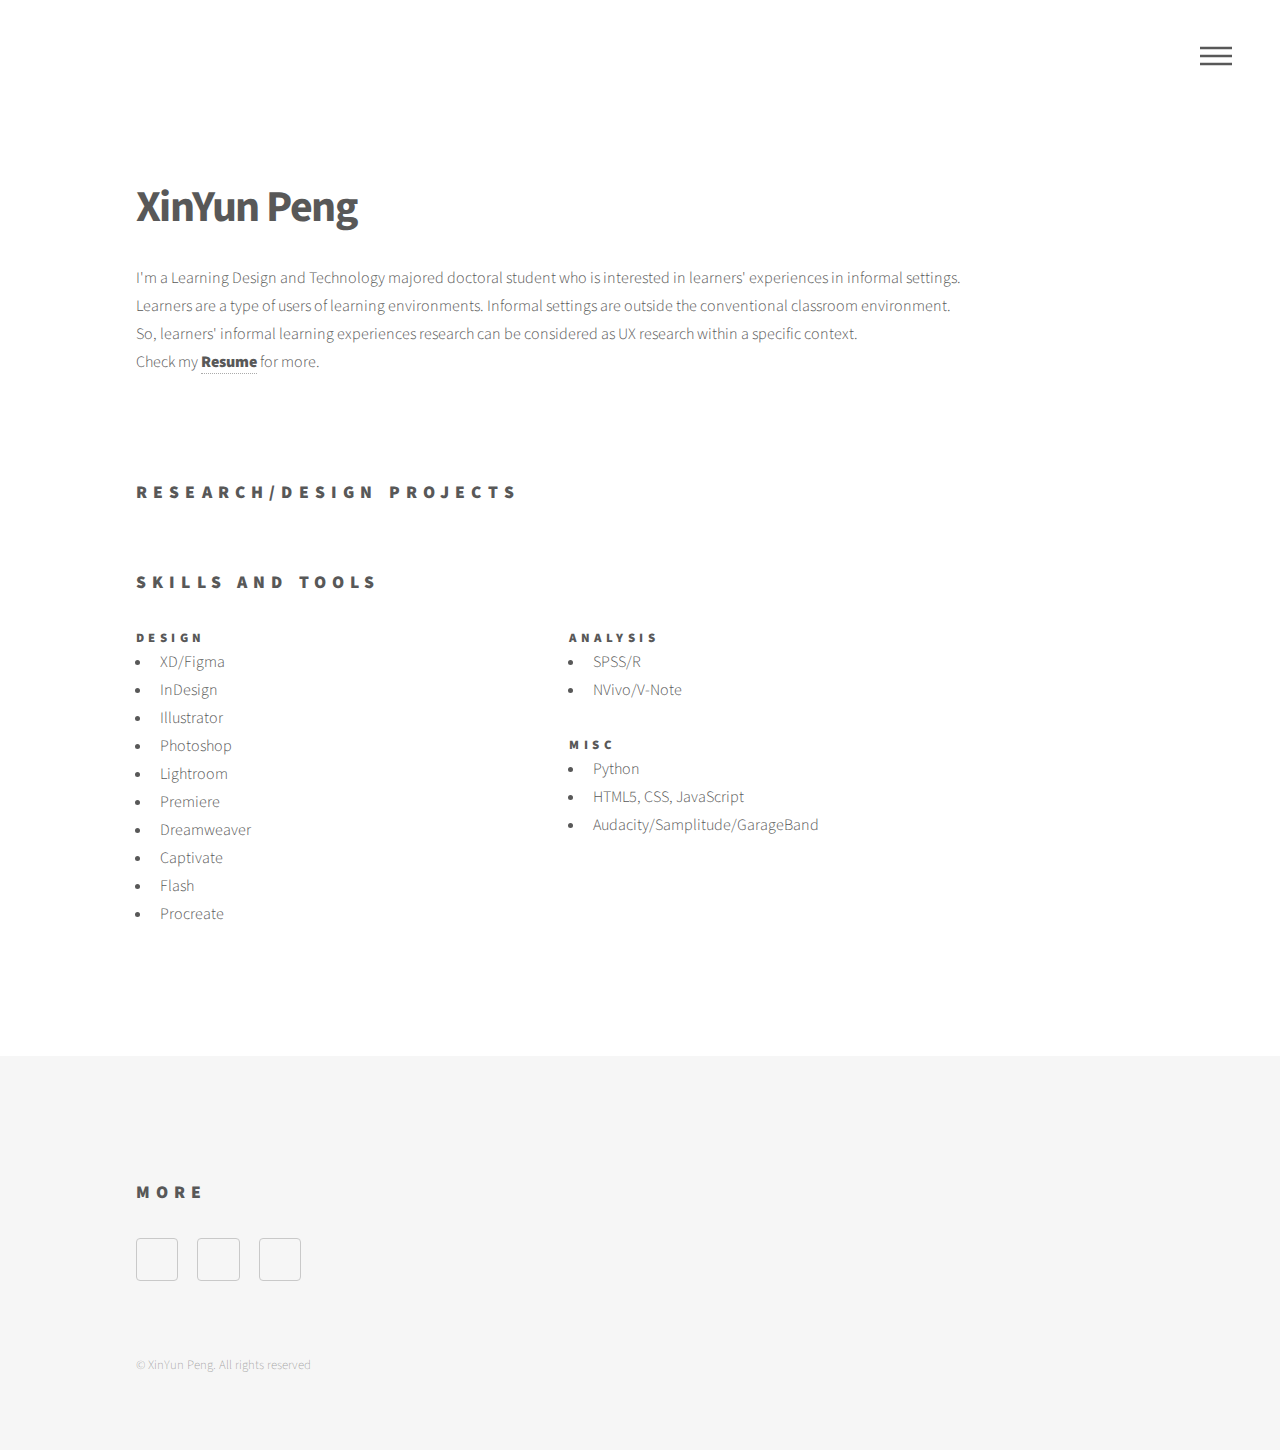
==== index.html @ afe77065 "Add files via upload" ====
<!DOCTYPE HTML>
<!--
	Phantom by HTML5 UP
	html5up.net | @ajlkn
	Free for personal and commercial use under the CCA 3.0 license (html5up.net/license)
-->
<html>
	<head>
		<title>XY Peng Protfolio</title>
		<meta charset="utf-8" />
		<meta name="viewport" content="width=device-width, initial-scale=1, user-scalable=no" />
		<link rel="stylesheet" href="assets/css/main.css" />
		<noscript><link rel="stylesheet" href="assets/css/noscript.css" /></noscript>
	</head>
	<body class="is-preload">
		<!-- Wrapper -->
			<div id="wrapper">

				<!-- Header -->
					<header id="header">
						<div class="inner">

							<!-- Logo -->
								<a href="index.html" class="logo">
								</a>

							<!-- Nav -->
								<nav>
									<ul>
										<li><a href="#menu">Menu</a></li>
									</ul>
								</nav>

						</div>
					</header>

				<!-- Menu -->
					<nav id="menu">
						
						<ul>
							<li><a href="index.html">Home</a></li>
							<li><a href="spectrum.html">PRJ Spectrum</a></li>
							<li><a href="leonhard.html">PRJ Leonhard Website</a></li>
							<li><a href="pinying.html">PRJ PinYing</a></li>
							<li><a href="">PRJ Future Learning Space &#128679;</a></li>
							
							
						</ul>
					</nav>

				<!-- Main -->
					<div id="main">
						<div class="inner">
							<header>
								<h1>XinYun Peng<br /></h1>
								
								<p>I'm a Learning Design and Technology majored doctoral student who is interested in learners' experiences in informal settings.
									<br>Learners are a type of users of learning environments. Informal settings are outside the conventional classroom environment. 
									<br>So, learners' informal learning experiences research can be considered as UX research within a specific context. 
									<br>Check my <strong><a href="https://drive.google.com/file/d/1ReY-bIBoaqoMh9IdCawSMeJFePAWXuU5/view?usp=sharing"  target="_blank" >Resume</a></strong> for more.</p>
									
							<br>
							</header>
							<h2>Research/Design projects</h2> 
							<section class="tiles">
								<article class="style1">
									<span class="image">
										<img src="images/pic01.jpg" alt="" />
									</span>
									<a href="spectrum.html">
										<h2>Spectrum</h2>
										<div class="content">
											<p>A prototype application for reflective teaching and learning using the cutting edge Natural Language Understanding models on lecture transcripts</p>
										</div>
									</a>
								</article>
								<article class="style2">
									<span class="image">
										<img src="images/pic02.jpg" alt="" />
									</span>
									<a href="leonhard.html">
										<h2>Leonhard Website</h2>
										<div class="content">
											<p>A website redesign for The Leonhard Center at PSU College of Engineering</p>
										</div>
									</a>
								</article>
								<article class="style3">
									<span class="image">
										<img src="images/pic03.jpg" alt="" />
									</span>
									<a href="pinying.html">
										<h2>PinYing</h2>
										<div class="content">
											<p>A language pronounciation correction app</p>
										</div>
									</a>
								</article>
								<article class="style4">
									<span class="image">
										<img src="images/pic04.jpg" alt="" >
									</span>
									<a href=>
										<h2>Future Learning Space</h2>
										<div class="content">
											<p>A hypothetic learning environment designed for 10 students in 2024</p>
										</div>
									</a>
								</article>
							</section>
							<section>
								
								<h2>Skills and Tools</h2>
								
								<div class="row">
									<div class="col-5 col-12-medium">
										<h3>Design</h3>
										<ul>
											<li>XD/Figma</li>										
											<li>InDesign</li>
											<li>Illustrator</li>
											<li>Photoshop</li>
											<li>Lightroom</li>
											<li>Premiere</li>
											<li>Dreamweaver</li>
											<li>Captivate</li>
											<li>Flash</li>
											<li>Procreate</li>
										</ul>
										
									</div>
									<div class="col-4 col-12-medium">
										<h3>Analysis</h3>
										<ul>
											<li>SPSS/R</li>
											<li>NVivo/V-Note</li>
										</ul>
										<h3>Misc</h3>
										<ul>
											<li>Python</li>
											<li>HTML5, CSS, JavaScript</li>
											<li>Audacity/Samplitude/GarageBand</li>
			
										</ul>
										
									</div>
								</div>
							
							</section>
						</div>
					</div>

				<!-- Footer -->
					<footer id="footer">
						<div class="inner">
							
							<section>
								<h2>More</h2>
								<ul class="icons">
									<li><a href="https://www.linkedin.com/in/xinyunpeng/" target="_blank" class="icon brands style2 fa-linkedin"><span class="label">LinkedIn</span></a></li>
									<li><a href="https://www.researchgate.net/profile/Xinyun-Peng-2" target="_blank" class="icon brands style2 fa-researchgate"><span class="label">ResearchGate</span></a></li>
									<li><a href="mailto:pxinyun@gmail.com" target="_blank" class="icon solid style2 fa-envelope"><span class="label">Email</span></a></li>
								</ul>
							</section>
							<ul class="copyright">
								<li>&copy; XinYun Peng. All rights reserved</li>
							</ul>
						</div>
					</footer>

			</div>

		<!-- Scripts -->
			<script src="assets/js/jquery.min.js"></script>
			<script src="assets/js/browser.min.js"></script>
			<script src="assets/js/breakpoints.min.js"></script>
			<script src="assets/js/util.js"></script>
			<script src="assets/js/main.js"></script>

	</body>
</html>
---- assets/css/main.css ----
@import url(fontawesome-all.min.css);
@import url("https://fonts.googleapis.com/css?family=Source+Sans+Pro:300,700,900");

/*
	Phantom by HTML5 UP
	html5up.net | @ajlkn
	Free for personal and commercial use under the CCA 3.0 license (html5up.net/license)
*/

html, body, div, span, applet, object,
iframe, h1, h2, h3, h4, h5, h6, p, blockquote,
pre, a, abbr, acronym, address, big, cite,
code, del, dfn, em, img, ins, kbd, q, s, samp,
small, strike, strong, sub, sup, tt, var, b,
u, i, center, dl, dt, dd, ol, ul, li, fieldset,
form, label, legend, table, caption, tbody,
tfoot, thead, tr, th, td, article, aside,
canvas, details, embed, figure, figcaption,
footer, header, hgroup, menu, nav, output, ruby,
section, summary, time, mark, audio, video {
	margin: 0;
	padding: 0;
	border: 0;
	font-size: 100%;
	font: inherit;
	vertical-align: baseline;}

article, aside, details, figcaption, figure,
footer, header, hgroup, menu, nav, section {
	display: block;}

body {
	line-height: 1;
}

ol, ul {
	list-style: none;
}

blockquote, q {
	quotes: none;
}

	blockquote:before, blockquote:after, q:before, q:after {
		content: '';
		content: none;
	}

table {
	border-collapse: collapse;
	border-spacing: 0;
}

body {
	-webkit-text-size-adjust: none;
}

mark {
	background-color: transparent;
	color: inherit;
}

input::-moz-focus-inner {
	border: 0;
	padding: 0;
}

input, select, textarea {
	-moz-appearance: none;
	-webkit-appearance: none;
	-ms-appearance: none;
	appearance: none;
}

/* Basic */

	@-ms-viewport {
		width: device-width;
	}

	body {
		-ms-overflow-style: scrollbar;
	}

	@media screen and (max-width: 480px) {

		html, body {
			min-width: 320px;
		}

	}

	html {
		box-sizing: border-box;
	}

	*, *:before, *:after {
		box-sizing: inherit;
	}

	body {
		background: #ffffff;
	}

		body.is-preload *, body.is-preload *:before, body.is-preload *:after {
			-moz-animation: none !important;
			-webkit-animation: none !important;
			-ms-animation: none !important;
			animation: none !important;
			-moz-transition: none !important;
			-webkit-transition: none !important;
			-ms-transition: none !important;
			transition: none !important;
		}

/* Type */

	body, input, select, textarea {
		color: #585858;
		font-family: "Source Sans Pro", Helvetica, sans-serif;
		font-size: 16pt;
		font-weight: 300;
		line-height: 1.75;
	}

		@media screen and (max-width: 1680px) {

			body, input, select, textarea {
				font-size: 14pt;
			}

		}

		@media screen and (max-width: 1280px) {

			body, input, select, textarea {
				font-size: 12pt;
			}

		}

	a {
		-moz-transition: border-bottom-color 0.2s ease, color 0.2s ease;
		-webkit-transition: border-bottom-color 0.2s ease, color 0.2s ease;
		-ms-transition: border-bottom-color 0.2s ease, color 0.2s ease;
		transition: border-bottom-color 0.2s ease, color 0.2s ease;
		text-decoration: none;
		color: #585858;
		border-bottom: dotted 1px rgba(88, 88, 88, 0.5);
	}

		a:hover {
			border-bottom-color: transparent;
			color: #f2849e !important;
		}

	strong, b {
		font-weight: 900;
	}

	em, i {
		font-style: italic;
	}

	p {
		margin: 0 0 2em 0;
	}

	h1 {
		font-size: 2.75em;
		font-weight: 700;
		line-height: 1.3;
		margin: 0 0 1em 0;
		letter-spacing: -0.035em;
	}

		h1 a {
			color: inherit;
		}

		@media screen and (max-width: 736px) {

			h1 {
				font-size: 2em;
				margin: 0 0 1em 0;
			}

		}

		@media screen and (max-width: 360px) {

			h1 {
				font-size: 1.75em;
			}

		}

	h2, h3 {
		font-weight: 900;
		line-height: 1.5;
		margin: 2.5em 0 0 0;
		text-transform: uppercase;
		letter-spacing: 0.35em;
	}
	h4, h5, h6{
		font-weight: 900;
		line-height: 1.5;
		margin: 2.5em 0 0 0;
		text-transform: capitalize;
		letter-spacing: 0.1em;
	}

		h2 a, h3 a, h4 a, h5 a, h6 a {
			color: inherit;
		}

	h2 {
		font-size: 1.1em;
	}

	h3 {
		font-size: 0.8em;
	}

	h4 {
		font-size: 0.8em;
	}

	h5 {
		font-size: 0.8em;
	}

	h6 {
		font-size: 0.8em;
	}

	@media screen and (max-width: 980px) {

		h1 br, h2 br, h3 br, h4 br, h5 br, h6 br {
			display: none;
		}

	}

	@media screen and (max-width: 736px) {

		h2 {
			font-size: 1em;
		}

		h3 {
			font-size: 0.8em;
		}

	}

	sub {
		font-size: 0.8em;
		position: relative;
		top: 0.5em;
	}

	sup {
		font-size: 0.8em;
		position: relative;
		top: -0.5em;
	}

	blockquote {
		border-left: solid 4px #c9c9c9;
		font-style: italic;
		margin: 0 0 2em 0;
		padding: 0.5em 0 0.5em 2em;
	}

	code {
		background: rgba(144, 144, 144, 0.075);
		border-radius: 4px;
		border: solid 1px #c9c9c9;
		font-family: "Courier New", monospace;
		font-size: 0.9em;
		margin: 0 0.25em;
		padding: 0.25em 0.65em;
	}

	pre {
		-webkit-overflow-scrolling: touch;
		font-family: "Courier New", monospace;
		font-size: 0.9em;
		margin: 0 0 2em 0;
	}

		pre code {
			display: block;
			line-height: 1.75;
			padding: 1em 1.5em;
			overflow-x: auto;
		}

	hr {
		border: 0;
		border-bottom: solid 1px #c9c9c9;
		margin: 2em 0;
	}

		hr.major {
			margin: 3em 0;
		}

	.align-left {
		text-align: left;
	}

	.align-center {
		text-align: center;
	}

	.align-right {
		text-align: right;
	}

/* Row */

	.row {
		display: flex;
		flex-wrap: wrap;
		box-sizing: border-box;
		align-items: stretch;
	}

		.row > * {
			box-sizing: border-box;
		}

		.row.gtr-uniform > * > :last-child {
			margin-bottom: 0;
		}

		.row.aln-left {
			justify-content: flex-start;
		}

		.row.aln-center {
			justify-content: center;
		}

		.row.aln-right {
			justify-content: flex-end;
		}

		.row.aln-top {
			align-items: flex-start;
		}

		.row.aln-middle {
			align-items: center;
		}

		.row.aln-bottom {
			align-items: flex-end;
		}

		.row > .imp {
			order: -1;
		}

		.row > .col-1 {
			width: 8.33333%;
		}

		.row > .off-1 {
			margin-left: 8.33333%;
		}

		.row > .col-2 {
			width: 16.66667%;
		}

		.row > .off-2 {
			margin-left: 16.66667%;
		}

		.row > .col-3 {
			width: 25%;
		}

		.row > .off-3 {
			margin-left: 25%;
		}

		.row > .col-4 {
			width: 33.33333%;
		}

		.row > .off-4 {
			margin-left: 33.33333%;
		}

		.row > .col-5 {
			width: 41.66667%;
		}

		.row > .off-5 {
			margin-left: 41.66667%;
		}

		.row > .col-6 {
			width: 50%;
		}

		.row > .off-6 {
			margin-left: 50%;
		}

		.row > .col-7 {
			width: 58.33333%;
		}

		.row > .off-7 {
			margin-left: 58.33333%;
		}

		.row > .col-8 {
			width: 66.66667%;
		}

		.row > .off-8 {
			margin-left: 66.66667%;
		}

		.row > .col-9 {
			width: 75%;
		}

		.row > .off-9 {
			margin-left: 75%;
		}

		.row > .col-10 {
			width: 83.33333%;
		}

		.row > .off-10 {
			margin-left: 83.33333%;
		}

		.row > .col-11 {
			width: 91.66667%;
		}

		.row > .off-11 {
			margin-left: 91.66667%;
		}

		.row > .col-12 {
			width: 100%;
		}

		.row > .off-12 {
			margin-left: 100%;
		}

		.row.gtr-0 {
			margin-top: 0;
			margin-left: 0em;
		}

			.row.gtr-0 > * {
				padding: 0 0 0 0em;
			}

			.row.gtr-0.gtr-uniform {
				margin-top: 0em;
			}

				.row.gtr-0.gtr-uniform > * {
					padding-top: 0em;
				}

		.row.gtr-25 {
			margin-top: 0;
			margin-left: -0.5em;
		}

			.row.gtr-25 > * {
				padding: 0 0 0 0.5em;
			}

			.row.gtr-25.gtr-uniform {
				margin-top: -0.5em;
			}

				.row.gtr-25.gtr-uniform > * {
					padding-top: 0.5em;
				}

		.row.gtr-50 {
			margin-top: 0;
			margin-left: -1em;
		}

			.row.gtr-50 > * {
				padding: 0 0 0 1em;
			}

			.row.gtr-50.gtr-uniform {
				margin-top: -1em;
			}

				.row.gtr-50.gtr-uniform > * {
					padding-top: 1em;
				}

		.row {
			margin-top: 0;
			margin-left: -2em;
		}

			.row > * {
				padding: 0 0 0 2em;
			}

			.row.gtr-uniform {
				margin-top: -2em;
			}

				.row.gtr-uniform > * {
					padding-top: 2em;
				}

		.row.gtr-150 {
			margin-top: 0;
			margin-left: -3em;
		}

			.row.gtr-150 > * {
				padding: 0 0 0 3em;
			}

			.row.gtr-150.gtr-uniform {
				margin-top: -3em;
			}

				.row.gtr-150.gtr-uniform > * {
					padding-top: 3em;
				}

		.row.gtr-200 {
			margin-top: 0;
			margin-left: -4em;
		}

			.row.gtr-200 > * {
				padding: 0 0 0 4em;
			}

			.row.gtr-200.gtr-uniform {
				margin-top: -4em;
			}

				.row.gtr-200.gtr-uniform > * {
					padding-top: 4em;
				}

		@media screen and (max-width: 1680px) {

			.row {
				display: flex;
				flex-wrap: wrap;
				box-sizing: border-box;
				align-items: stretch;
			}

				.row > * {
					box-sizing: border-box;
				}

				.row.gtr-uniform > * > :last-child {
					margin-bottom: 0;
				}

				.row.aln-left {
					justify-content: flex-start;
				}

				.row.aln-center {
					justify-content: center;
				}

				.row.aln-right {
					justify-content: flex-end;
				}

				.row.aln-top {
					align-items: flex-start;
				}

				.row.aln-middle {
					align-items: center;
				}

				.row.aln-bottom {
					align-items: flex-end;
				}

				.row > .imp-xlarge {
					order: -1;
				}

				.row > .col-1-xlarge {
					width: 8.33333%;
				}

				.row > .off-1-xlarge {
					margin-left: 8.33333%;
				}

				.row > .col-2-xlarge {
					width: 16.66667%;
				}

				.row > .off-2-xlarge {
					margin-left: 16.66667%;
				}

				.row > .col-3-xlarge {
					width: 25%;
				}

				.row > .off-3-xlarge {
					margin-left: 25%;
				}

				.row > .col-4-xlarge {
					width: 33.33333%;
				}

				.row > .off-4-xlarge {
					margin-left: 33.33333%;
				}

				.row > .col-5-xlarge {
					width: 41.66667%;
				}

				.row > .off-5-xlarge {
					margin-left: 41.66667%;
				}

				.row > .col-6-xlarge {
					width: 50%;
				}

				.row > .off-6-xlarge {
					margin-left: 50%;
				}

				.row > .col-7-xlarge {
					width: 58.33333%;
				}

				.row > .off-7-xlarge {
					margin-left: 58.33333%;
				}

				.row > .col-8-xlarge {
					width: 66.66667%;
				}

				.row > .off-8-xlarge {
					margin-left: 66.66667%;
				}

				.row > .col-9-xlarge {
					width: 75%;
				}

				.row > .off-9-xlarge {
					margin-left: 75%;
				}

				.row > .col-10-xlarge {
					width: 83.33333%;
				}

				.row > .off-10-xlarge {
					margin-left: 83.33333%;
				}

				.row > .col-11-xlarge {
					width: 91.66667%;
				}

				.row > .off-11-xlarge {
					margin-left: 91.66667%;
				}

				.row > .col-12-xlarge {
					width: 100%;
				}

				.row > .off-12-xlarge {
					margin-left: 100%;
				}

				.row.gtr-0 {
					margin-top: 0;
					margin-left: 0em;
				}

					.row.gtr-0 > * {
						padding: 0 0 0 0em;
					}

					.row.gtr-0.gtr-uniform {
						margin-top: 0em;
					}

						.row.gtr-0.gtr-uniform > * {
							padding-top: 0em;
						}

				.row.gtr-25 {
					margin-top: 0;
					margin-left: -0.5em;
				}

					.row.gtr-25 > * {
						padding: 0 0 0 0.5em;
					}

					.row.gtr-25.gtr-uniform {
						margin-top: -0.5em;
					}

						.row.gtr-25.gtr-uniform > * {
							padding-top: 0.5em;
						}

				.row.gtr-50 {
					margin-top: 0;
					margin-left: -1em;
				}

					.row.gtr-50 > * {
						padding: 0 0 0 1em;
					}

					.row.gtr-50.gtr-uniform {
						margin-top: -1em;
					}

						.row.gtr-50.gtr-uniform > * {
							padding-top: 1em;
						}

				.row {
					margin-top: 0;
					margin-left: -2em;
				}

					.row > * {
						padding: 0 0 0 2em;
					}

					.row.gtr-uniform {
						margin-top: -2em;
					}

						.row.gtr-uniform > * {
							padding-top: 2em;
						}

				.row.gtr-150 {
					margin-top: 0;
					margin-left: -3em;
				}

					.row.gtr-150 > * {
						padding: 0 0 0 3em;
					}

					.row.gtr-150.gtr-uniform {
						margin-top: -3em;
					}

						.row.gtr-150.gtr-uniform > * {
							padding-top: 3em;
						}

				.row.gtr-200 {
					margin-top: 0;
					margin-left: -4em;
				}

					.row.gtr-200 > * {
						padding: 0 0 0 4em;
					}

					.row.gtr-200.gtr-uniform {
						margin-top: -4em;
					}

						.row.gtr-200.gtr-uniform > * {
							padding-top: 4em;
						}

		}

		@media screen and (max-width: 1280px) {

			.row {
				display: flex;
				flex-wrap: wrap;
				box-sizing: border-box;
				align-items: stretch;
			}

				.row > * {
					box-sizing: border-box;
				}

				.row.gtr-uniform > * > :last-child {
					margin-bottom: 0;
				}

				.row.aln-left {
					justify-content: flex-start;
				}

				.row.aln-center {
					justify-content: center;
				}

				.row.aln-right {
					justify-content: flex-end;
				}

				.row.aln-top {
					align-items: flex-start;
				}

				.row.aln-middle {
					align-items: center;
				}

				.row.aln-bottom {
					align-items: flex-end;
				}

				.row > .imp-large {
					order: -1;
				}

				.row > .col-1-large {
					width: 8.33333%;
				}

				.row > .off-1-large {
					margin-left: 8.33333%;
				}

				.row > .col-2-large {
					width: 16.66667%;
				}

				.row > .off-2-large {
					margin-left: 16.66667%;
				}

				.row > .col-3-large {
					width: 25%;
				}

				.row > .off-3-large {
					margin-left: 25%;
				}

				.row > .col-4-large {
					width: 33.33333%;
				}

				.row > .off-4-large {
					margin-left: 33.33333%;
				}

				.row > .col-5-large {
					width: 41.66667%;
				}

				.row > .off-5-large {
					margin-left: 41.66667%;
				}

				.row > .col-6-large {
					width: 50%;
				}

				.row > .off-6-large {
					margin-left: 50%;
				}

				.row > .col-7-large {
					width: 58.33333%;
				}

				.row > .off-7-large {
					margin-left: 58.33333%;
				}

				.row > .col-8-large {
					width: 66.66667%;
				}

				.row > .off-8-large {
					margin-left: 66.66667%;
				}

				.row > .col-9-large {
					width: 75%;
				}

				.row > .off-9-large {
					margin-left: 75%;
				}

				.row > .col-10-large {
					width: 83.33333%;
				}

				.row > .off-10-large {
					margin-left: 83.33333%;
				}

				.row > .col-11-large {
					width: 91.66667%;
				}

				.row > .off-11-large {
					margin-left: 91.66667%;
				}

				.row > .col-12-large {
					width: 100%;
				}

				.row > .off-12-large {
					margin-left: 100%;
				}

				.row.gtr-0 {
					margin-top: 0;
					margin-left: 0em;
				}

					.row.gtr-0 > * {
						padding: 0 0 0 0em;
					}

					.row.gtr-0.gtr-uniform {
						margin-top: 0em;
					}

						.row.gtr-0.gtr-uniform > * {
							padding-top: 0em;
						}

				.row.gtr-25 {
					margin-top: 0;
					margin-left: -0.5em;
				}

					.row.gtr-25 > * {
						padding: 0 0 0 0.5em;
					}

					.row.gtr-25.gtr-uniform {
						margin-top: -0.5em;
					}

						.row.gtr-25.gtr-uniform > * {
							padding-top: 0.5em;
						}

				.row.gtr-50 {
					margin-top: 0;
					margin-left: -1em;
				}

					.row.gtr-50 > * {
						padding: 0 0 0 1em;
					}

					.row.gtr-50.gtr-uniform {
						margin-top: -1em;
					}

						.row.gtr-50.gtr-uniform > * {
							padding-top: 1em;
						}

				.row {
					margin-top: 0;
					margin-left: -2em;
				}

					.row > * {
						padding: 0 0 0 2em;
					}

					.row.gtr-uniform {
						margin-top: -2em;
					}

						.row.gtr-uniform > * {
							padding-top: 2em;
						}

				.row.gtr-150 {
					margin-top: 0;
					margin-left: -3em;
				}

					.row.gtr-150 > * {
						padding: 0 0 0 3em;
					}

					.row.gtr-150.gtr-uniform {
						margin-top: -3em;
					}

						.row.gtr-150.gtr-uniform > * {
							padding-top: 3em;
						}

				.row.gtr-200 {
					margin-top: 0;
					margin-left: -4em;
				}

					.row.gtr-200 > * {
						padding: 0 0 0 4em;
					}

					.row.gtr-200.gtr-uniform {
						margin-top: -4em;
					}

						.row.gtr-200.gtr-uniform > * {
							padding-top: 4em;
						}

		}

		@media screen and (max-width: 980px) {

			.row {
				display: flex;
				flex-wrap: wrap;
				box-sizing: border-box;
				align-items: stretch;
			}

				.row > * {
					box-sizing: border-box;
				}

				.row.gtr-uniform > * > :last-child {
					margin-bottom: 0;
				}

				.row.aln-left {
					justify-content: flex-start;
				}

				.row.aln-center {
					justify-content: center;
				}

				.row.aln-right {
					justify-content: flex-end;
				}

				.row.aln-top {
					align-items: flex-start;
				}

				.row.aln-middle {
					align-items: center;
				}

				.row.aln-bottom {
					align-items: flex-end;
				}

				.row > .imp-medium {
					order: -1;
				}

				.row > .col-1-medium {
					width: 8.33333%;
				}

				.row > .off-1-medium {
					margin-left: 8.33333%;
				}

				.row > .col-2-medium {
					width: 16.66667%;
				}

				.row > .off-2-medium {
					margin-left: 16.66667%;
				}

				.row > .col-3-medium {
					width: 25%;
				}

				.row > .off-3-medium {
					margin-left: 25%;
				}

				.row > .col-4-medium {
					width: 33.33333%;
				}

				.row > .off-4-medium {
					margin-left: 33.33333%;
				}

				.row > .col-5-medium {
					width: 41.66667%;
				}

				.row > .off-5-medium {
					margin-left: 41.66667%;
				}

				.row > .col-6-medium {
					width: 50%;
				}

				.row > .off-6-medium {
					margin-left: 50%;
				}

				.row > .col-7-medium {
					width: 58.33333%;
				}

				.row > .off-7-medium {
					margin-left: 58.33333%;
				}

				.row > .col-8-medium {
					width: 66.66667%;
				}

				.row > .off-8-medium {
					margin-left: 66.66667%;
				}

				.row > .col-9-medium {
					width: 75%;
				}

				.row > .off-9-medium {
					margin-left: 75%;
				}

				.row > .col-10-medium {
					width: 83.33333%;
				}

				.row > .off-10-medium {
					margin-left: 83.33333%;
				}

				.row > .col-11-medium {
					width: 91.66667%;
				}

				.row > .off-11-medium {
					margin-left: 91.66667%;
				}

				.row > .col-12-medium {
					width: 100%;
				}

				.row > .off-12-medium {
					margin-left: 100%;
				}

				.row.gtr-0 {
					margin-top: 0;
					margin-left: 0em;
				}

					.row.gtr-0 > * {
						padding: 0 0 0 0em;
					}

					.row.gtr-0.gtr-uniform {
						margin-top: 0em;
					}

						.row.gtr-0.gtr-uniform > * {
							padding-top: 0em;
						}

				.row.gtr-25 {
					margin-top: 0;
					margin-left: -0.375em;
				}

					.row.gtr-25 > * {
						padding: 0 0 0 0.375em;
					}

					.row.gtr-25.gtr-uniform {
						margin-top: -0.375em;
					}

						.row.gtr-25.gtr-uniform > * {
							padding-top: 0.375em;
						}

				.row.gtr-50 {
					margin-top: 0;
					margin-left: -0.75em;
				}

					.row.gtr-50 > * {
						padding: 0 0 0 0.75em;
					}

					.row.gtr-50.gtr-uniform {
						margin-top: -0.75em;
					}

						.row.gtr-50.gtr-uniform > * {
							padding-top: 0.75em;
						}

				.row {
					margin-top: 0;
					margin-left: -1.5em;
				}

					.row > * {
						padding: 0 0 0 1.5em;
					}

					.row.gtr-uniform {
						margin-top: -1.5em;
					}

						.row.gtr-uniform > * {
							padding-top: 1.5em;
						}

				.row.gtr-150 {
					margin-top: 0;
					margin-left: -2.25em;
				}

					.row.gtr-150 > * {
						padding: 0 0 0 2.25em;
					}

					.row.gtr-150.gtr-uniform {
						margin-top: -2.25em;
					}

						.row.gtr-150.gtr-uniform > * {
							padding-top: 2.25em;
						}

				.row.gtr-200 {
					margin-top: 0;
					margin-left: -3em;
				}

					.row.gtr-200 > * {
						padding: 0 0 0 3em;
					}

					.row.gtr-200.gtr-uniform {
						margin-top: -3em;
					}

						.row.gtr-200.gtr-uniform > * {
							padding-top: 3em;
						}

		}

		@media screen and (max-width: 736px) {

			.row {
				display: flex;
				flex-wrap: wrap;
				box-sizing: border-box;
				align-items: stretch;
			}

				.row > * {
					box-sizing: border-box;
				}

				.row.gtr-uniform > * > :last-child {
					margin-bottom: 0;
				}

				.row.aln-left {
					justify-content: flex-start;
				}

				.row.aln-center {
					justify-content: center;
				}

				.row.aln-right {
					justify-content: flex-end;
				}

				.row.aln-top {
					align-items: flex-start;
				}

				.row.aln-middle {
					align-items: center;
				}

				.row.aln-bottom {
					align-items: flex-end;
				}

				.row > .imp-small {
					order: -1;
				}

				.row > .col-1-small {
					width: 8.33333%;
				}

				.row > .off-1-small {
					margin-left: 8.33333%;
				}

				.row > .col-2-small {
					width: 16.66667%;
				}

				.row > .off-2-small {
					margin-left: 16.66667%;
				}

				.row > .col-3-small {
					width: 25%;
				}

				.row > .off-3-small {
					margin-left: 25%;
				}

				.row > .col-4-small {
					width: 33.33333%;
				}

				.row > .off-4-small {
					margin-left: 33.33333%;
				}

				.row > .col-5-small {
					width: 41.66667%;
				}

				.row > .off-5-small {
					margin-left: 41.66667%;
				}

				.row > .col-6-small {
					width: 50%;
				}

				.row > .off-6-small {
					margin-left: 50%;
				}

				.row > .col-7-small {
					width: 58.33333%;
				}

				.row > .off-7-small {
					margin-left: 58.33333%;
				}

				.row > .col-8-small {
					width: 66.66667%;
				}

				.row > .off-8-small {
					margin-left: 66.66667%;
				}

				.row > .col-9-small {
					width: 75%;
				}

				.row > .off-9-small {
					margin-left: 75%;
				}

				.row > .col-10-small {
					width: 83.33333%;
				}

				.row > .off-10-small {
					margin-left: 83.33333%;
				}

				.row > .col-11-small {
					width: 91.66667%;
				}

				.row > .off-11-small {
					margin-left: 91.66667%;
				}

				.row > .col-12-small {
					width: 100%;
				}

				.row > .off-12-small {
					margin-left: 100%;
				}

				.row.gtr-0 {
					margin-top: 0;
					margin-left: 0em;
				}

					.row.gtr-0 > * {
						padding: 0 0 0 0em;
					}

					.row.gtr-0.gtr-uniform {
						margin-top: 0em;
					}

						.row.gtr-0.gtr-uniform > * {
							padding-top: 0em;
						}

				.row.gtr-25 {
					margin-top: 0;
					margin-left: -0.25em;
				}

					.row.gtr-25 > * {
						padding: 0 0 0 0.25em;
					}

					.row.gtr-25.gtr-uniform {
						margin-top: -0.25em;
					}

						.row.gtr-25.gtr-uniform > * {
							padding-top: 0.25em;
						}

				.row.gtr-50 {
					margin-top: 0;
					margin-left: -0.5em;
				}

					.row.gtr-50 > * {
						padding: 0 0 0 0.5em;
					}

					.row.gtr-50.gtr-uniform {
						margin-top: -0.5em;
					}

						.row.gtr-50.gtr-uniform > * {
							padding-top: 0.5em;
						}

				.row {
					margin-top: 0;
					margin-left: -1em;
				}

					.row > * {
						padding: 0 0 0 1em;
					}

					.row.gtr-uniform {
						margin-top: -1em;
					}

						.row.gtr-uniform > * {
							padding-top: 1em;
						}

				.row.gtr-150 {
					margin-top: 0;
					margin-left: -1.5em;
				}

					.row.gtr-150 > * {
						padding: 0 0 0 1.5em;
					}

					.row.gtr-150.gtr-uniform {
						margin-top: -1.5em;
					}

						.row.gtr-150.gtr-uniform > * {
							padding-top: 1.5em;
						}

				.row.gtr-200 {
					margin-top: 0;
					margin-left: -2em;
				}

					.row.gtr-200 > * {
						padding: 0 0 0 2em;
					}

					.row.gtr-200.gtr-uniform {
						margin-top: -2em;
					}

						.row.gtr-200.gtr-uniform > * {
							padding-top: 2em;
						}

		}

		@media screen and (max-width: 480px) {

			.row {
				display: flex;
				flex-wrap: wrap;
				box-sizing: border-box;
				align-items: stretch;
			}

				.row > * {
					box-sizing: border-box;
				}

				.row.gtr-uniform > * > :last-child {
					margin-bottom: 0;
				}

				.row.aln-left {
					justify-content: flex-start;
				}

				.row.aln-center {
					justify-content: center;
				}

				.row.aln-right {
					justify-content: flex-end;
				}

				.row.aln-top {
					align-items: flex-start;
				}

				.row.aln-middle {
					align-items: center;
				}

				.row.aln-bottom {
					align-items: flex-end;
				}

				.row > .imp-xsmall {
					order: -1;
				}

				.row > .col-1-xsmall {
					width: 8.33333%;
				}

				.row > .off-1-xsmall {
					margin-left: 8.33333%;
				}

				.row > .col-2-xsmall {
					width: 16.66667%;
				}

				.row > .off-2-xsmall {
					margin-left: 16.66667%;
				}

				.row > .col-3-xsmall {
					width: 25%;
				}

				.row > .off-3-xsmall {
					margin-left: 25%;
				}

				.row > .col-4-xsmall {
					width: 33.33333%;
				}

				.row > .off-4-xsmall {
					margin-left: 33.33333%;
				}

				.row > .col-5-xsmall {
					width: 41.66667%;
				}

				.row > .off-5-xsmall {
					margin-left: 41.66667%;
				}

				.row > .col-6-xsmall {
					width: 50%;
				}

				.row > .off-6-xsmall {
					margin-left: 50%;
				}

				.row > .col-7-xsmall {
					width: 58.33333%;
				}

				.row > .off-7-xsmall {
					margin-left: 58.33333%;
				}

				.row > .col-8-xsmall {
					width: 66.66667%;
				}

				.row > .off-8-xsmall {
					margin-left: 66.66667%;
				}

				.row > .col-9-xsmall {
					width: 75%;
				}

				.row > .off-9-xsmall {
					margin-left: 75%;
				}

				.row > .col-10-xsmall {
					width: 83.33333%;
				}

				.row > .off-10-xsmall {
					margin-left: 83.33333%;
				}

				.row > .col-11-xsmall {
					width: 91.66667%;
				}

				.row > .off-11-xsmall {
					margin-left: 91.66667%;
				}

				.row > .col-12-xsmall {
					width: 100%;
				}

				.row > .off-12-xsmall {
					margin-left: 100%;
				}

				.row.gtr-0 {
					margin-top: 0;
					margin-left: 0em;
				}

					.row.gtr-0 > * {
						padding: 0 0 0 0em;
					}

					.row.gtr-0.gtr-uniform {
						margin-top: 0em;
					}

						.row.gtr-0.gtr-uniform > * {
							padding-top: 0em;
						}

				.row.gtr-25 {
					margin-top: 0;
					margin-left: -0.25em;
				}

					.row.gtr-25 > * {
						padding: 0 0 0 0.25em;
					}

					.row.gtr-25.gtr-uniform {
						margin-top: -0.25em;
					}

						.row.gtr-25.gtr-uniform > * {
							padding-top: 0.25em;
						}

				.row.gtr-50 {
					margin-top: 0;
					margin-left: -0.5em;
				}

					.row.gtr-50 > * {
						padding: 0 0 0 0.5em;
					}

					.row.gtr-50.gtr-uniform {
						margin-top: -0.5em;
					}

						.row.gtr-50.gtr-uniform > * {
							padding-top: 0.5em;
						}

				.row {
					margin-top: 0;
					margin-left: -1em;
				}

					.row > * {
						padding: 0 0 0 1em;
					}

					.row.gtr-uniform {
						margin-top: -1em;
					}

						.row.gtr-uniform > * {
							padding-top: 1em;
						}

				.row.gtr-150 {
					margin-top: 0;
					margin-left: -1.5em;
				}

					.row.gtr-150 > * {
						padding: 0 0 0 1.5em;
					}

					.row.gtr-150.gtr-uniform {
						margin-top: -1.5em;
					}

						.row.gtr-150.gtr-uniform > * {
							padding-top: 1.5em;
						}

				.row.gtr-200 {
					margin-top: 0;
					margin-left: -2em;
				}

					.row.gtr-200 > * {
						padding: 0 0 0 2em;
					}

					.row.gtr-200.gtr-uniform {
						margin-top: -2em;
					}

						.row.gtr-200.gtr-uniform > * {
							padding-top: 2em;
						}

		}

/* Section/Article */

	section.special, article.special {
		text-align: center;
	}

	header p {
		margin-top: -1em;
	}

	@media screen and (max-width: 736px) {

		header p {
			margin-top: 0;
		}

	}

/* Icon */

	.icon {
		text-decoration: none;
		border-bottom: none;
		position: relative;
	}

		.icon:before {
			-moz-osx-font-smoothing: grayscale;
			-webkit-font-smoothing: antialiased;
			display: inline-block;
			font-style: normal;
			font-variant: normal;
			text-rendering: auto;
			line-height: 1;
			text-transform: none !important;
			font-family: 'Font Awesome 5 Free';
			font-weight: 400;
		}

		.icon > .label {
			display: none;
		}

		.icon:before {
			line-height: inherit;
		}

		.icon.solid:before {
			font-weight: 900;
		}

		.icon.brands:before {
			font-family: 'Font Awesome 5 Brands';
		}

		.icon.style2 {
			-moz-transition: background-color 0.2s ease-in-out, color 0.2s ease-in-out, border-color 0.2s ease-in-out;
			-webkit-transition: background-color 0.2s ease-in-out, color 0.2s ease-in-out, border-color 0.2s ease-in-out;
			-ms-transition: background-color 0.2s ease-in-out, color 0.2s ease-in-out, border-color 0.2s ease-in-out;
			transition: background-color 0.2s ease-in-out, color 0.2s ease-in-out, border-color 0.2s ease-in-out;
			background-color: transparent;
			border: solid 1px #c9c9c9;
			border-radius: 4px;
			width: 2.65em;
			height: 2.65em;
			display: inline-block;
			text-align: center;
			line-height: 2.65em;
			color: inherit;
		}

			.icon.style2:before {
				font-size: 1.1em;
			}

			.icon.style2:hover {
				color: #f2849e;
				border-color: #f2849e;
			}

			.icon.style2:active {
				background-color: rgba(242, 132, 158, 0.1);
			}

/* List */

	ol {
		list-style: decimal;
		margin: 0 0 2em 0;
		padding-left: 1.25em;
	}

		ol li {
			padding-left: 0.25em;
		}

	ul {
		list-style: disc;
		margin: 0 0 2em 0;
		padding-left: 1em;
	}

		ul li {
			padding-left: 0.5em;
		}

		ul.alt {
			list-style: none;
			padding-left: 0;
		}

			ul.alt li {
				border-top: solid 1px #c9c9c9;
				padding: 0.5em 0;
			}

				ul.alt li:first-child {
					border-top: 0;
					padding-top: 0;
				}

	dl {
		margin: 0 0 2em 0;
	}

		dl dt {
			display: block;
			font-weight: 900;
			margin: 0 0 1em 0;
		}

		dl dd {
			margin-left: 2em;
		}

/* Actions */

	ul.actions {
		display: -moz-flex;
		display: -webkit-flex;
		display: -ms-flex;
		display: flex;
		cursor: default;
		list-style: none;
		margin-left: -1em;
		padding-left: 0;
	}

		ul.actions li {
			padding: 0 0 0 1em;
			vertical-align: middle;
		}

		ul.actions.special {
			-moz-justify-content: center;
			-webkit-justify-content: center;
			-ms-justify-content: center;
			justify-content: center;
			width: 100%;
			margin-left: 0;
		}

			ul.actions.special li:first-child {
				padding-left: 0;
			}

		ul.actions.stacked {
			-moz-flex-direction: column;
			-webkit-flex-direction: column;
			-ms-flex-direction: column;
			flex-direction: column;
			margin-left: 0;
		}

			ul.actions.stacked li {
				padding: 1.3em 0 0 0;
			}

				ul.actions.stacked li:first-child {
					padding-top: 0;
				}

		ul.actions.fit {
			width: calc(100% + 1em);
		}

			ul.actions.fit li {
				-moz-flex-grow: 1;
				-webkit-flex-grow: 1;
				-ms-flex-grow: 1;
				flex-grow: 1;
				-moz-flex-shrink: 1;
				-webkit-flex-shrink: 1;
				-ms-flex-shrink: 1;
				flex-shrink: 1;
				width: 100%;
			}

				ul.actions.fit li > * {
					width: 100%;
				}

			ul.actions.fit.stacked {
				width: 100%;
			}

		@media screen and (max-width: 480px) {

			ul.actions:not(.fixed) {
				-moz-flex-direction: column;
				-webkit-flex-direction: column;
				-ms-flex-direction: column;
				flex-direction: column;
				margin-left: 0;
				width: 100% !important;
			}

				ul.actions:not(.fixed) li {
					-moz-flex-grow: 1;
					-webkit-flex-grow: 1;
					-ms-flex-grow: 1;
					flex-grow: 1;
					-moz-flex-shrink: 1;
					-webkit-flex-shrink: 1;
					-ms-flex-shrink: 1;
					flex-shrink: 1;
					padding: 1em 0 0 0;
					text-align: center;
					width: 100%;
				}

					ul.actions:not(.fixed) li > * {
						width: 100%;
					}

					ul.actions:not(.fixed) li:first-child {
						padding-top: 0;
					}

					ul.actions:not(.fixed) li input[type="submit"],
					ul.actions:not(.fixed) li input[type="reset"],
					ul.actions:not(.fixed) li input[type="button"],
					ul.actions:not(.fixed) li button,
					ul.actions:not(.fixed) li .button {
						width: 100%;
					}

						ul.actions:not(.fixed) li input[type="submit"].icon:before,
						ul.actions:not(.fixed) li input[type="reset"].icon:before,
						ul.actions:not(.fixed) li input[type="button"].icon:before,
						ul.actions:not(.fixed) li button.icon:before,
						ul.actions:not(.fixed) li .button.icon:before {
							margin-left: -0.5rem;
						}

		}

/* Icons */

	ul.icons {
		cursor: default;
		list-style: none;
		padding-left: 0;
		margin: 1em 0 2em -1em;
	}

		ul.icons li {
			display: inline-block;
			padding: 1em 0 0 1em;
		}

/* Form */

	form {
		margin: 0 0 2em 0;
		overflow-x: hidden;
	}

		form > :last-child {
			margin-bottom: 0;
		}

		form > .fields {
			display: -moz-flex;
			display: -webkit-flex;
			display: -ms-flex;
			display: flex;
			-moz-flex-wrap: wrap;
			-webkit-flex-wrap: wrap;
			-ms-flex-wrap: wrap;
			flex-wrap: wrap;
			width: calc(100% + 3em);
			margin: -1.5em 0 2em -1.5em;
		}

			form > .fields > .field {
				-moz-flex-grow: 0;
				-webkit-flex-grow: 0;
				-ms-flex-grow: 0;
				flex-grow: 0;
				-moz-flex-shrink: 0;
				-webkit-flex-shrink: 0;
				-ms-flex-shrink: 0;
				flex-shrink: 0;
				padding: 1.5em 0 0 1.5em;
				width: calc(100% - 1.5em);
			}

				form > .fields > .field.half {
					width: calc(50% - 0.75em);
				}

				form > .fields > .field.third {
					width: calc(100%/3 - 0.5em);
				}

				form > .fields > .field.quarter {
					width: calc(25% - 0.375em);
				}

		@media screen and (max-width: 480px) {

			form > .fields {
				width: calc(100% + 3em);
				margin: -1.5em 0 2em -1.5em;
			}

				form > .fields > .field {
					padding: 1.5em 0 0 1.5em;
					width: calc(100% - 1.5em);
				}

					form > .fields > .field.half {
						width: calc(100% - 1.5em);
					}

					form > .fields > .field.third {
						width: calc(100% - 1.5em);
					}

					form > .fields > .field.quarter {
						width: calc(100% - 1.5em);
					}

		}

	label {
		display: block;
		font-size: 0.9em;
		font-weight: 900;
		margin: 0 0 1em 0;
	}

	input[type="text"],
	input[type="password"],
	input[type="email"],
	input[type="tel"],
	select,
	textarea {
		-moz-appearance: none;
		-webkit-appearance: none;
		-ms-appearance: none;
		appearance: none;
		background-color: transparent;
		border: none;
		border-radius: 0;
		border-bottom: solid 1px #c9c9c9;
		color: inherit;
		display: block;
		outline: 0;
		padding: 0;
		text-decoration: none;
		width: 100%;
	}

		input[type="text"]:invalid,
		input[type="password"]:invalid,
		input[type="email"]:invalid,
		input[type="tel"]:invalid,
		select:invalid,
		textarea:invalid {
			box-shadow: none;
		}

		input[type="text"]:focus,
		input[type="password"]:focus,
		input[type="email"]:focus,
		input[type="tel"]:focus,
		select:focus,
		textarea:focus {
			border-bottom-color: #f2849e;
			box-shadow: inset 0 -1px 0 0 #f2849e;
		}

	select {
		background-image: url("data:image/svg+xml;charset=utf8,%3Csvg xmlns='http://www.w3.org/2000/svg' width='40' height='40' preserveAspectRatio='none' viewBox='0 0 40 40'%3E%3Cpath d='M9.4,12.3l10.4,10.4l10.4-10.4c0.2-0.2,0.5-0.4,0.9-0.4c0.3,0,0.6,0.1,0.9,0.4l3.3,3.3c0.2,0.2,0.4,0.5,0.4,0.9 c0,0.4-0.1,0.6-0.4,0.9L20.7,31.9c-0.2,0.2-0.5,0.4-0.9,0.4c-0.3,0-0.6-0.1-0.9-0.4L4.3,17.3c-0.2-0.2-0.4-0.5-0.4-0.9 c0-0.4,0.1-0.6,0.4-0.9l3.3-3.3c0.2-0.2,0.5-0.4,0.9-0.4S9.1,12.1,9.4,12.3z' fill='%23c9c9c9' /%3E%3C/svg%3E");
		background-size: 1.25rem;
		background-repeat: no-repeat;
		background-position: calc(100% - 1rem) center;
		height: 3em;
		padding-right: 3em;
		text-overflow: ellipsis;
	}

		select option {
			background: #ffffff;
		}

		select:focus::-ms-value {
			background-color: transparent;
		}

		select::-ms-expand {
			display: none;
		}

	input[type="text"],
	input[type="password"],
	input[type="email"],
	select {
		height: 3em;
	}

	textarea {
		padding: 0;
		min-height: 3.75em;
	}

	input[type="checkbox"],
	input[type="radio"] {
		-moz-appearance: none;
		-webkit-appearance: none;
		-ms-appearance: none;
		appearance: none;
		display: block;
		float: left;
		margin-right: -2em;
		opacity: 0;
		width: 1em;
		z-index: -1;
	}

		input[type="checkbox"] + label,
		input[type="radio"] + label {
			text-decoration: none;
			color: #585858;
			cursor: pointer;
			display: inline-block;
			font-size: 1em;
			font-weight: 300;
			padding-left: 2.55em;
			padding-right: 0.75em;
			position: relative;
		}

			input[type="checkbox"] + label:before,
			input[type="radio"] + label:before {
				-moz-osx-font-smoothing: grayscale;
				-webkit-font-smoothing: antialiased;
				display: inline-block;
				font-style: normal;
				font-variant: normal;
				text-rendering: auto;
				line-height: 1;
				text-transform: none !important;
				font-family: 'Font Awesome 5 Free';
				font-weight: 900;
			}

			input[type="checkbox"] + label:before,
			input[type="radio"] + label:before {
				border-radius: 4px;
				border: solid 1px #c9c9c9;
				content: '';
				display: inline-block;
				font-size: 0.8em;
				height: 2.25em;
				left: 0;
				line-height: 2.25em;
				position: absolute;
				text-align: center;
				top: 0;
				width: 2.25em;
			}

		input[type="checkbox"]:checked + label:before,
		input[type="radio"]:checked + label:before {
			background: #585858;
			border-color: #585858;
			color: #ffffff;
			content: '\f00c';
		}

		input[type="checkbox"]:focus + label:before,
		input[type="radio"]:focus + label:before {
			border-color: #f2849e;
			box-shadow: 0 0 0 1px #f2849e;
		}

	input[type="checkbox"] + label:before {
		border-radius: 4px;
	}

	input[type="radio"] + label:before {
		border-radius: 100%;
	}

/* Box */

	.box {
		border-radius: 4px;
		border: solid 1px #c9c9c9;
		margin-bottom: 2em;
		padding: 1.5em;
	}

		.box > :last-child,
		.box > :last-child > :last-child,
		.box > :last-child > :last-child > :last-child {
			margin-bottom: 0;
		}

		.box.alt {
			border: 0;
			border-radius: 0;
			padding: 0;
		}

/* Image */
   
#borderimg1 {
	border: 2px solid #585858;
	padding: 0px;
    }
	.image {
		border-radius: 4px;
		border: 0;
		display: inline-block;
		position: relative;
	}

		.image img {
			border-radius: 4px;
			display: block;
		}

		.image.left, .image.right {
			max-width: 40%;
		}

			.image.left img, .image.right img {
				width: 100%;
			}

		.image.left {
			float: left;
			padding: 0 1.5em 1em 0;
			top: 0.25em;
		}

		.image.right {
			float: right;
			padding: 0 0 1em 1.5em;
			top: 0.25em;
		}

		.image.fit {
			display: block;
			margin: 0 0 2em 0;
			width: 100%;
		}

			.image.fit img {
				width: 100%;
			}

		.image.main {
			display: block;
			margin: 0 0 3em 0;
			width: 100%;
		}

			.image.main img {
				width: 100%;
			}

			@media screen and (max-width: 736px) {

				.image.main {
					margin: 0 0 2em 0;
				}

			}

/* Table */

	.table-wrapper {
		-webkit-overflow-scrolling: touch;
		overflow-x: auto;
	}

	table {
		margin: 0 0 2em 0;
		width: 100%;
	}

		table tbody tr {
			border: solid 1px #c9c9c9;
			border-left: 0;
			border-right: 0;
		}

			table tbody tr:nth-child(2n + 1) {
				background-color: rgba(144, 144, 144, 0.075);
			}

		table td {
			padding: 0.75em 0.75em;
		}

		table th {
			font-size: 0.9em;
			font-weight: 900;
			padding: 0 0.75em 0.75em 0.75em;
			text-align: left;
		}

		table thead {
			border-bottom: solid 2px #c9c9c9;
		}

		table tfoot {
			border-top: solid 2px #c9c9c9;
		}

		table.alt {
			border-collapse: separate;
		}

			table.alt tbody tr td {
				border: solid 1px #c9c9c9;
				border-left-width: 0;
				border-top-width: 0;
			}

				table.alt tbody tr td:first-child {
					border-left-width: 1px;
				}

			table.alt tbody tr:first-child td {
				border-top-width: 1px;
			}

			table.alt thead {
				border-bottom: 0;
			}

			table.alt tfoot {
				border-top: 0;
			}

/* Button */

	input[type="submit"],
	input[type="reset"],
	input[type="button"],
	button,
	.button {
		-moz-appearance: none;
		-webkit-appearance: none;
		-ms-appearance: none;
		appearance: none;
		-moz-transition: background-color 0.2s ease-in-out, color 0.2s ease-in-out, box-shadow 0.2s ease-in-out;
		-webkit-transition: background-color 0.2s ease-in-out, color 0.2s ease-in-out, box-shadow 0.2s ease-in-out;
		-ms-transition: background-color 0.2s ease-in-out, color 0.2s ease-in-out, box-shadow 0.2s ease-in-out;
		transition: background-color 0.2s ease-in-out, color 0.2s ease-in-out, box-shadow 0.2s ease-in-out;
		background-color: transparent;
		border-radius: 4px;
		border: 0;
		box-shadow: inset 0 0 0 2px #585858;
		color: #585858 !important;
		cursor: pointer;
		display: inline-block;
		font-size: 0.8em;
		font-weight: 900;
		height: 3.5em;
		letter-spacing: 0.35em;
		line-height: 3.45em;
		overflow: hidden;
		padding: 0 1.25em 0 1.6em;
		text-align: center;
		text-decoration: none;
		text-overflow: ellipsis;
		text-transform: uppercase;
		white-space: nowrap;
	}

		input[type="submit"].icon:before,
		input[type="reset"].icon:before,
		input[type="button"].icon:before,
		button.icon:before,
		.button.icon:before {
			margin-right: 0.5em;
		}

		input[type="submit"].fit,
		input[type="reset"].fit,
		input[type="button"].fit,
		button.fit,
		.button.fit {
			width: 100%;
		}

		input[type="submit"]:hover,
		input[type="reset"]:hover,
		input[type="button"]:hover,
		button:hover,
		.button:hover {
			color: #f2849e !important;
			box-shadow: inset 0 0 0 2px #f2849e;
		}

		input[type="submit"]:active,
		input[type="reset"]:active,
		input[type="button"]:active,
		button:active,
		.button:active {
			background-color: rgba(242, 132, 158, 0.1);
		}

		input[type="submit"].small,
		input[type="reset"].small,
		input[type="button"].small,
		button.small,
		.button.small {
			font-size: 0.6em;
		}

		input[type="submit"].large,
		input[type="reset"].large,
		input[type="button"].large,
		button.large,
		.button.large {
			font-size: 1em;
		}

		input[type="submit"].primary,
		input[type="reset"].primary,
		input[type="button"].primary,
		button.primary,
		.button.primary {
			box-shadow: none;
			background-color: #585858;
			color: #ffffff !important;
		}

			input[type="submit"].primary:hover,
			input[type="reset"].primary:hover,
			input[type="button"].primary:hover,
			button.primary:hover,
			.button.primary:hover {
				background-color: #f2849e;
			}

			input[type="submit"].primary:active,
			input[type="reset"].primary:active,
			input[type="button"].primary:active,
			button.primary:active,
			.button.primary:active {
				background-color: #ee5f81;
			}

		input[type="submit"].disabled, input[type="submit"]:disabled,
		input[type="reset"].disabled,
		input[type="reset"]:disabled,
		input[type="button"].disabled,
		input[type="button"]:disabled,
		button.disabled,
		button:disabled,
		.button.disabled,
		.button:disabled {
			pointer-events: none;
			opacity: 0.25;
		}

/* Tiles */

	.tiles {
		display: -moz-flex;
		display: -webkit-flex;
		display: -ms-flex;
		display: flex;
		-moz-flex-wrap: wrap;
		-webkit-flex-wrap: wrap;
		-ms-flex-wrap: wrap;
		flex-wrap: wrap;
		postiion: relative;
		margin: -2.5em 0 0 -2.5em;
		
	}

		.tiles article {
			-moz-transition: -moz-transform 0.5s ease, opacity 0.5s ease;
			-webkit-transition: -webkit-transform 0.5s ease, opacity 0.5s ease;
			-ms-transition: -ms-transform 0.5s ease, opacity 0.5s ease;
			transition: transform 0.5s ease, opacity 0.5s ease;
			position: relative;
			width: calc(33.33333% - 2.5em);
			margin: 0em 5em 5em 2.5em;
		}

			.tiles article > .image {
				-moz-transition: -moz-transform 0.5s ease;
				-webkit-transition: -webkit-transform 0.5s ease;
				-ms-transition: -ms-transform 0.5s ease;
				transition: transform 0.5s ease;
				position: relative;
				display: block;
				width: 100%;
				border-radius: 4px;
				overflow: hidden;
			}

				.tiles article > .image img {
					display: block;
					width: 100%;
				}

				.tiles article > .image:before {
					pointer-events: none;
					-moz-transition: background-color 0.5s ease, opacity 0.5s ease;
					-webkit-transition: background-color 0.5s ease, opacity 0.5s ease;
					-ms-transition: background-color 0.5s ease, opacity 0.5s ease;
					transition: background-color 0.5s ease, opacity 0.5s ease;
					content: '';
					display: block;
					position: absolute;
					top: 0;
					left: 0;
					width: 100%;
					height: 100%;
					opacity: 1.0;
					z-index: 1;
					opacity: 0.8;
				}

				.tiles article > .image:after {
					pointer-events: none;
					-moz-transition: opacity 0.5s ease;
					-webkit-transition: opacity 0.5s ease;
					-ms-transition: opacity 0.5s ease;
					transition: opacity 0.5s ease;
					content: '';
					display: block;
					position: absolute;
					top: 0;
					left: 0;
					width: 100%;
					height: 100%;
					background-image: url("data:image/svg+xml;charset=utf8,%3Csvg xmlns='http://www.w3.org/2000/svg' width='100' height='100' viewBox='0 0 100 100' preserveAspectRatio='none'%3E%3Cstyle%3Eline %7B stroke-width: 0.25px%3B stroke: %23ffffff%3B %7D%3C/style%3E%3Cline x1='0' y1='0' x2='100' y2='100' /%3E%3Cline x1='100' y1='0' x2='0' y2='100' /%3E%3C/svg%3E");
					background-position: center;
					background-repeat: no-repeat;
					background-size: 100% 100%;
					opacity: 0.25;
					z-index: 2;
				}

			.tiles article > a {
				display: -moz-flex;
				display: -webkit-flex;
				display: -ms-flex;
				display: flex;
				-moz-flex-direction: column;
				-webkit-flex-direction: column;
				-ms-flex-direction: column;
				flex-direction: column;
				-moz-align-items: center;
				-webkit-align-items: center;
				-ms-align-items: center;
				align-items: center;
				-moz-justify-content: center;
				-webkit-justify-content: center;
				-ms-justify-content: center;
				justify-content: center;
				-moz-transition: background-color 0.5s ease, -moz-transform 0.5s ease;
				-webkit-transition: background-color 0.5s ease, -webkit-transform 0.5s ease;
				-ms-transition: background-color 0.5s ease, -ms-transform 0.5s ease;
				transition: background-color 0.5s ease, transform 0.5s ease;
				position: absolute;
				top: 0;
				left: 0;
				width: 100%;
				height: 100%;
				padding: 1em;
				border-radius: 4px;
				border-bottom: 0;
				color: #ffffff;
				text-align: center;
				text-decoration: none;
				z-index: 3;
			}

				.tiles article > a > :last-child {
					margin: 0;
				}

				.tiles article > a:hover {
					color: #ffffff !important;
				}

				.tiles article > a h2 {
					margin: 0;
				}

				.tiles article > a .content {
					-moz-transition: max-height 0.5s ease, opacity 0.5s ease;
					-webkit-transition: max-height 0.5s ease, opacity 0.5s ease;
					-ms-transition: max-height 0.5s ease, opacity 0.5s ease;
					transition: max-height 0.5s ease, opacity 0.5s ease;
					width: 100%;
					max-height: 0;
					line-height: 1.5;
					margin-top: 0.35em;
					opacity: 0;
				}

					.tiles article > a .content > :last-child {
						margin-bottom: 0;
					}

			.tiles article.style1 > .image:before {
				background-color: #f2849e;
			}

			.tiles article.style2 > .image:before {
				background-color: #7ecaf6;
			}

			.tiles article.style3 > .image:before {
				background-color: #7bd0c1;
			}

			.tiles article.style4 > .image:before {
				background-color: #c75b9b;
			}

			.tiles article.style5 > .image:before {
				background-color: #ae85ca;
			}

			.tiles article.style6 > .image:before {
				background-color: #8499e7;
			}

			body:not(.is-touch) .tiles article:hover > .image {
				-moz-transform: scale(1.1);
				-webkit-transform: scale(1.1);
				-ms-transform: scale(1.1);
				transform: scale(1.1);
			}

				body:not(.is-touch) .tiles article:hover > .image:before {
					background-color: #333333;
					opacity: 0.35;
				}

				body:not(.is-touch) .tiles article:hover > .image:after {
					opacity: 0;
				}

			body:not(.is-touch) .tiles article:hover .content {
				max-height: 15em;
				opacity: 1;
			}

		* + .tiles {
			margin-top: 2em;
		}

		body.is-preload .tiles article {
			-moz-transform: scale(0.9);
			-webkit-transform: scale(0.9);
			-ms-transform: scale(0.9);
			transform: scale(0.9);
			opacity: 0;
		}

		body.is-touch .tiles article .content {
			max-height: 15em;
			opacity: 1;
		}

		@media screen and (max-width: 1280px) {

			.tiles {
				margin: -1.25em 0 0 -1.25em;
			}

				.tiles article {
					width: calc(33.33333% - 1.25em);
					margin: 1.25em 0 0 1.25em;
				}

		}

		@media screen and (max-width: 980px) {

			.tiles {
				margin: -2.5em 0 0 -2.5em;
			}

				.tiles article {
					width: calc(50% - 2.5em);
					margin: 2.5em 0 0 2.5em;
				}

		}

		@media screen and (max-width: 736px) {

			.tiles {
				margin: -1.25em 0 0 -1.25em;
			}

				.tiles article {
					width: calc(50% - 1.25em);
					margin: 1.25em 0 0 1.25em;
				}

					.tiles article:hover > .image {
						-moz-transform: scale(1.0);
						-webkit-transform: scale(1.0);
						-ms-transform: scale(1.0);
						transform: scale(1.0);
					}

		}

		@media screen and (max-width: 480px) {

			.tiles {
				margin: 0;
			}

				.tiles article {
					width: 100%;
					margin: 1.25em 0 0 0;
				}

		}

/* Header */

	#header {
		padding: 8em 0 0.1em 0 ;
	}

		#header .logo {
			display: block;
			border-bottom: 0;
			color: inherit;
			font-weight: 900;
			letter-spacing: 0.35em;
			margin: 0 0 2.5em 0;
			text-decoration: none;
			text-transform: uppercase;
			display: inline-block;
		}

			#header .logo > * {
				display: inline-block;
				vertical-align: middle;
			}

			#header .logo .symbol {
				margin-right: 0.65em;
			}

				#header .logo .symbol img {
					display: block;
					width: 2em;
					height: 2em;
				}

		#header nav {
			position: fixed;
			right: 2em;
			top: 2em;
			z-index: 10000;
		}

			#header nav ul {
				display: -moz-flex;
				display: -webkit-flex;
				display: -ms-flex;
				display: flex;
				-moz-align-items: center;
				-webkit-align-items: center;
				-ms-align-items: center;
				align-items: center;
				list-style: none;
				margin: 0;
				padding: 0;
			}

				#header nav ul li {
					display: block;
					padding: 0;
				}

					#header nav ul li a {
						display: block;
						position: relative;
						height: 3em;
						line-height: 3em;
						padding: 0 1.5em;
						background-color: rgba(255, 255, 255, 0.5);
						border-radius: 4px;
						border: 0;
						font-size: 0.8em;
						font-weight: 900;
						letter-spacing: 0.35em;
						text-transform: uppercase;
					}

					#header nav ul li a[href="#menu"] {
						-webkit-tap-highlight-color: transparent;
						width: 4em;
						text-indent: 4em;
						font-size: 1em;
						overflow: hidden;
						padding: 0;
						white-space: nowrap;
					}

						#header nav ul li a[href="#menu"]:before, #header nav ul li a[href="#menu"]:after {
							-moz-transition: opacity 0.2s ease;
							-webkit-transition: opacity 0.2s ease;
							-ms-transition: opacity 0.2s ease;
							transition: opacity 0.2s ease;
							content: '';
							display: block;
							position: absolute;
							top: 0;
							left: 0;
							width: 100%;
							height: 100%;
							background-position: center;
							background-repeat: no-repeat;
							background-size: 2em 2em;
						}

						#header nav ul li a[href="#menu"]:before {
							background-image: url("data:image/svg+xml;charset=utf8,%3Csvg xmlns='http://www.w3.org/2000/svg' width='100' height='100' viewBox='0 0 100 100' preserveAspectRatio='none'%3E%3Cstyle%3Eline %7B stroke-width: 8px%3B stroke: %23f2849e%3B %7D%3C/style%3E%3Cline x1='0' y1='25' x2='100' y2='25' /%3E%3Cline x1='0' y1='50' x2='100' y2='50' /%3E%3Cline x1='0' y1='75' x2='100' y2='75' /%3E%3C/svg%3E");
							opacity: 0;
						}

						#header nav ul li a[href="#menu"]:after {
							background-image: url("data:image/svg+xml;charset=utf8,%3Csvg xmlns='http://www.w3.org/2000/svg' width='100' height='100' viewBox='0 0 100 100' preserveAspectRatio='none'%3E%3Cstyle%3Eline %7B stroke-width: 8px%3B stroke: %23585858%3B %7D%3C/style%3E%3Cline x1='0' y1='25' x2='100' y2='25' /%3E%3Cline x1='0' y1='50' x2='100' y2='50' /%3E%3Cline x1='0' y1='75' x2='100' y2='75' /%3E%3C/svg%3E");
							opacity: 1;
						}

						#header nav ul li a[href="#menu"]:hover:before {
							opacity: 1;
						}

						#header nav ul li a[href="#menu"]:hover:after {
							opacity: 0;
						}

		@media screen and (max-width: 736px) {

			#header {
				padding: 4em 0 0.1em 0 ;
			}

				#header nav {
					right: 0.5em;
					top: 0.5em;
				}

					#header nav ul li a[href="#menu"]:before, #header nav ul li a[href="#menu"]:after {
						background-size: 1.5em 1.5em;
					}

		}

/* Menu */

	#wrapper {
		-moz-transition: opacity 0.45s ease;
		-webkit-transition: opacity 0.45s ease;
		-ms-transition: opacity 0.45s ease;
		transition: opacity 0.45s ease;
		opacity: 1;
	}

	#menu {
		-moz-transform: translateX(22em);
		-webkit-transform: translateX(22em);
		-ms-transform: translateX(22em);
		transform: translateX(22em);
		-moz-transition: -moz-transform 0.45s ease, visibility 0.45s;
		-webkit-transition: -webkit-transform 0.45s ease, visibility 0.45s;
		-ms-transition: -ms-transform 0.45s ease, visibility 0.45s;
		transition: transform 0.45s ease, visibility 0.45s;
		position: fixed;
		top: 0;
		right: 0;
		width: 22em;
		max-width: 80%;
		height: 100%;
		-webkit-overflow-scrolling: touch;
		background: #585858;
		color: #ffffff;
		cursor: default;
		visibility: hidden;
		z-index: 10002;
	}

		#menu > .inner {
			-moz-transition: opacity 0.45s ease;
			-webkit-transition: opacity 0.45s ease;
			-ms-transition: opacity 0.45s ease;
			transition: opacity 0.45s ease;
			-webkit-overflow-scrolling: touch;
			position: absolute;
			top: 0;
			left: 0;
			width: 100%;
			height: 100%;
			padding: 2.75em;
			opacity: 0;
			overflow-y: auto;
		}

			#menu > .inner > ul {
				list-style: none;
				margin: 0 0 1em 0;
				padding: 0;
			}

				#menu > .inner > ul > li {
					padding: 0;
					border-top: solid 1px rgba(255, 255, 255, 0.15);
				}

					#menu > .inner > ul > li a {
						display: block;
						padding: 1em 0;
						line-height: 1.5;
						border: 0;
						color: inherit;
					}

					#menu > .inner > ul > li:first-child {
						border-top: 0;
						margin-top: -1em;
					}

		#menu > .close {
			-moz-transition: opacity 0.45s ease, -moz-transform 0.45s ease;
			-webkit-transition: opacity 0.45s ease, -webkit-transform 0.45s ease;
			-ms-transition: opacity 0.45s ease, -ms-transform 0.45s ease;
			transition: opacity 0.45s ease, transform 0.45s ease;
			-moz-transform: scale(0.25) rotate(180deg);
			-webkit-transform: scale(0.25) rotate(180deg);
			-ms-transform: scale(0.25) rotate(180deg);
			transform: scale(0.25) rotate(180deg);
			-webkit-tap-highlight-color: transparent;
			display: block;
			position: absolute;
			top: 2em;
			left: -6em;
			width: 6em;
			text-indent: 6em;
			height: 3em;
			border: 0;
			font-size: 1em;
			opacity: 0;
			overflow: hidden;
			padding: 0;
			white-space: nowrap;
		}

			#menu > .close:before, #menu > .close:after {
				-moz-transition: opacity 0.2s ease;
				-webkit-transition: opacity 0.2s ease;
				-ms-transition: opacity 0.2s ease;
				transition: opacity 0.2s ease;
				content: '';
				display: block;
				position: absolute;
				top: 0;
				left: 0;
				width: 100%;
				height: 100%;
				background-position: center;
				background-repeat: no-repeat;
				background-size: 2em 2em;
			}

			#menu > .close:before {
				background-image: url("data:image/svg+xml;charset=utf8,%3Csvg xmlns='http://www.w3.org/2000/svg' width='100' height='100' viewBox='0 0 100 100' preserveAspectRatio='none'%3E%3Cstyle%3Eline %7B stroke-width: 8px%3B stroke: %23f2849e%3B %7D%3C/style%3E%3Cline x1='15' y1='15' x2='85' y2='85' /%3E%3Cline x1='85' y1='15' x2='15' y2='85' /%3E%3C/svg%3E");
				opacity: 0;
			}

			#menu > .close:after {
				background-image: url("data:image/svg+xml;charset=utf8,%3Csvg xmlns='http://www.w3.org/2000/svg' width='100' height='100' viewBox='0 0 100 100' preserveAspectRatio='none'%3E%3Cstyle%3Eline %7B stroke-width: 8px%3B stroke: %23585858%3B %7D%3C/style%3E%3Cline x1='15' y1='15' x2='85' y2='85' /%3E%3Cline x1='85' y1='15' x2='15' y2='85' /%3E%3C/svg%3E");
				opacity: 1;
			}

			#menu > .close:hover:before {
				opacity: 1;
			}

			#menu > .close:hover:after {
				opacity: 0;
			}

		@media screen and (max-width: 736px) {

			#menu {
				-moz-transform: translateX(16.5em);
				-webkit-transform: translateX(16.5em);
				-ms-transform: translateX(16.5em);
				transform: translateX(16.5em);
				width: 16.5em;
			}

				#menu > .inner {
					padding: 2.75em 1.5em;
				}

				#menu > .close {
					top: 0.5em;
					left: -4.25em;
					width: 4.25em;
					text-indent: 4.25em;
				}

					#menu > .close:before, #menu > .close:after {
						background-size: 1.5em 1.5em;
					}

		}

	body.is-menu-visible #wrapper {
		pointer-events: none;
		cursor: default;
		opacity: 0.25;
	}

	body.is-menu-visible #menu {
		-moz-transform: translateX(0);
		-webkit-transform: translateX(0);
		-ms-transform: translateX(0);
		transform: translateX(0);
		visibility: visible;
	}

		body.is-menu-visible #menu > * {
			opacity: 1;
		}

		body.is-menu-visible #menu .close {
			-moz-transform: scale(1.0) rotate(0deg);
			-webkit-transform: scale(1.0) rotate(0deg);
			-ms-transform: scale(1.0) rotate(0deg);
			transform: scale(1.0) rotate(0deg);
			opacity: 1;
		}

/* Main */

	#main {
		padding: 0em 0 6em 0 ;
	}

		@media screen and (max-width: 736px) {

			#main {
				padding: 0em 0 4em 0 ;
			}

		}

/* Footer */

	#footer {
		padding: 5em 0 6em 0 ;
		background-color: #f6f6f6;
	}

		#footer > .inner {
			display: -moz-flex;
			display: -webkit-flex;
			display: -ms-flex;
			display: flex;
			-moz-flex-wrap: wrap;
			-webkit-flex-wrap: wrap;
			-ms-flex-wrap: wrap;
			flex-wrap: wrap;
			-moz-flex-direction: row;
			-webkit-flex-direction: row;
			-ms-flex-direction: row;
			flex-direction: row;
		}

			#footer > .inner > * > :last-child {
				margin-bottom: 0;
			}

			#footer > .inner section:nth-child(1) {
				width: calc(66% - 2.5em);
				margin-right: 2.5em;
			}

			#footer > .inner section:nth-child(2) {
				width: calc(33% - 2.5em);
				margin-left: 2.5em;
			}

			#footer > .inner .copyright {
				width: 100%;
				padding: 0;
				margin-top: 5em;
				list-style: none;
				font-size: 0.8em;
				color: rgba(88, 88, 88, 0.5);
			}

				#footer > .inner .copyright a {
					color: inherit;
				}

				#footer > .inner .copyright li {
					display: inline-block;
					border-left: solid 1px rgba(88, 88, 88, 0.15);
					line-height: 1;
					padding: 0 0 0 1em;
					margin: 0 0 0 1em;
				}

					#footer > .inner .copyright li:first-child {
						border-left: 0;
						padding-left: 0;
						margin-left: 0;
					}

		@media screen and (max-width: 1280px) {

			#footer {
				padding: 5em 0 3em 0 ;
			}

				#footer > .inner section:nth-child(1) {
					width: calc(66% - 1.25em);
					margin-right: 1.25em;
				}

				#footer > .inner section:nth-child(2) {
					width: calc(33% - 1.25em);
					margin-left: 1.25em;
				}

		}

		@media screen and (max-width: 980px) {

			#footer > .inner section:nth-child(1) {
				width: 66%;
				margin-right: 0;
			}

			#footer > .inner section:nth-child(2) {
				width: calc(33% - 2.5em);
				margin-left: 2.5em;
			}

		}

		@media screen and (max-width: 736px) {

			#footer {
				padding: 3em 0 1em 0 ;
			}

				#footer > .inner {
					-moz-flex-direction: column;
					-webkit-flex-direction: column;
					-ms-flex-direction: column;
					flex-direction: column;
				}

					#footer > .inner section:nth-child(1) {
						width: 100%;
						margin-right: 0;
						margin: 3em 0 0 0;
					}

					#footer > .inner section:nth-child(2) {
						-moz-order: -1;
						-webkit-order: -1;
						-ms-order: -1;
						order: -1;
						width: 100%;
						margin-left: 0;
					}

					#footer > .inner .copyright {
						margin-top: 3em;
					}

		}

		@media screen and (max-width: 480px) {

			#footer > .inner .copyright {
				margin-top: 3em;
			}

				#footer > .inner .copyright li {
					border-left: 0;
					padding-left: 0;
					margin: 0.75em 0 0 0;
					display: block;
					line-height: inherit;
				}

					#footer > .inner .copyright li:first-child {
						margin-top: 0;
					}

		}

/* Wrapper */

	#wrapper > * > .inner {
		width: 100%;
		max-width: 68em;
		margin: 0 auto;
		padding: 0 2.5em;
	}

		@media screen and (max-width: 736px) {

			#wrapper > * > .inner {
				padding: 0 1.25em;
			}

		}
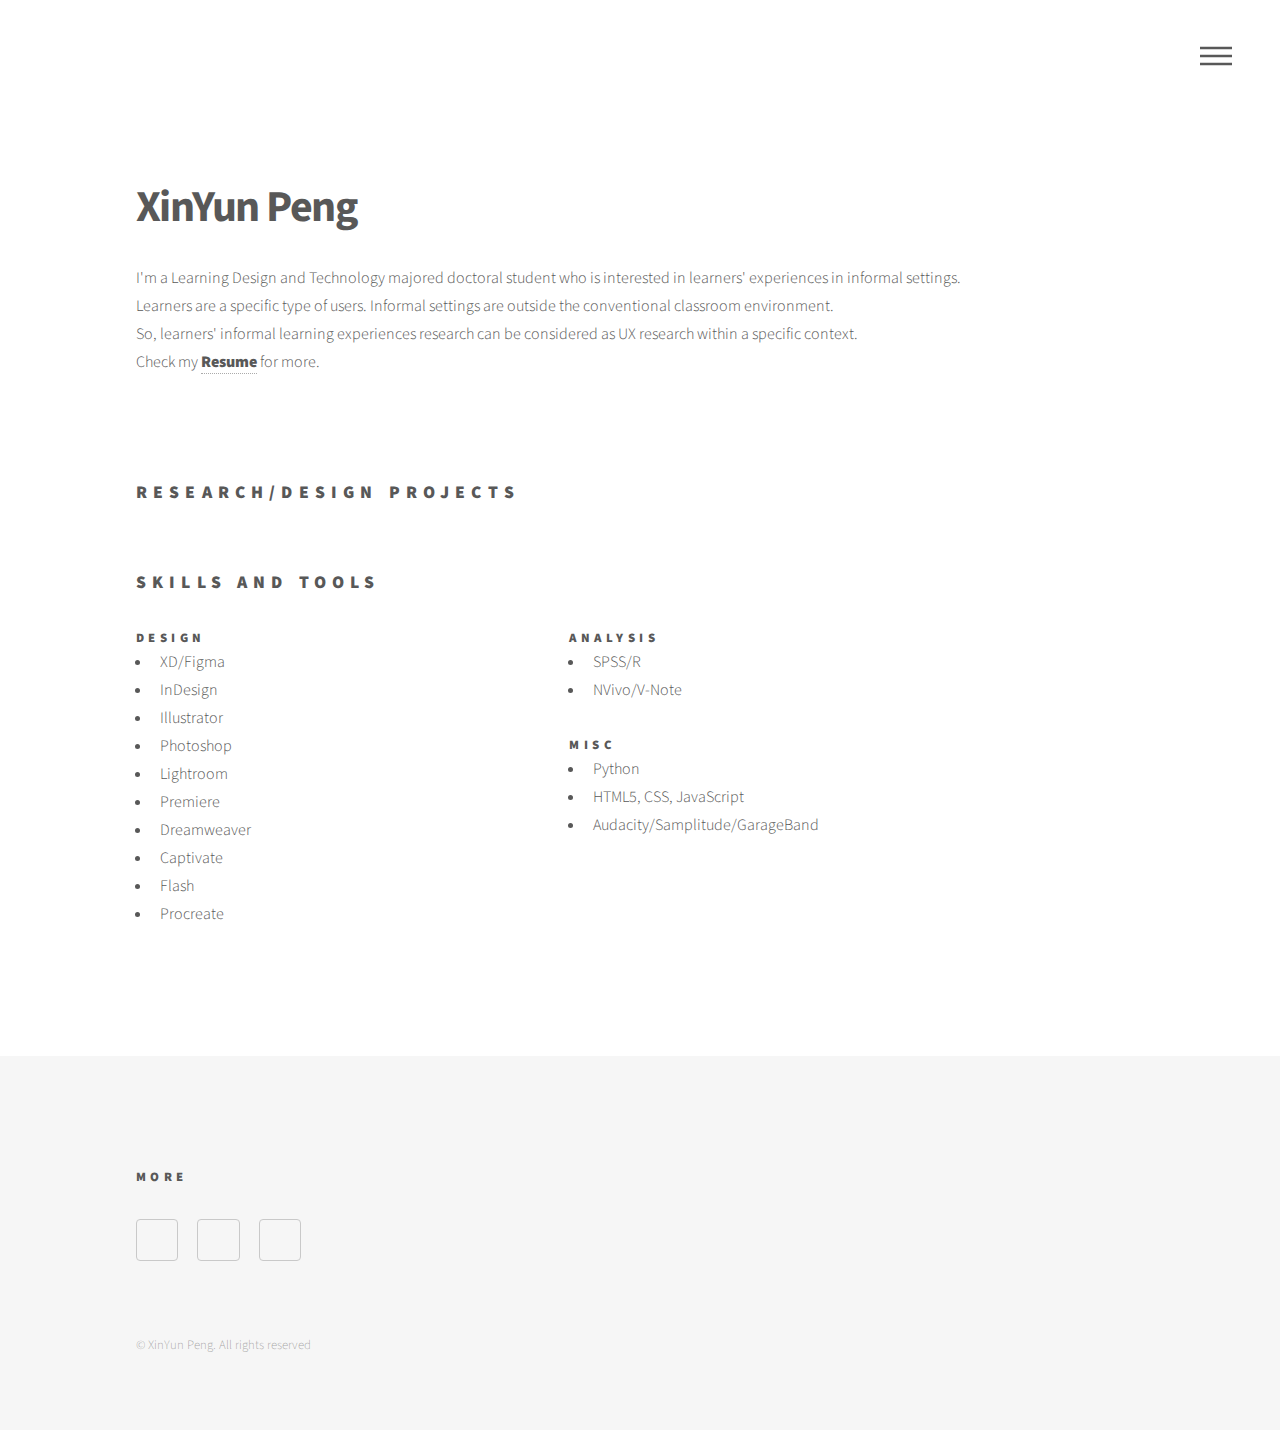
==== commit 6a6ed48a: "add project" ====
--- a/index.html
+++ b/index.html
@@ -39,10 +39,11 @@
 						
 						<ul>
 							<li><a href="index.html">Home</a></li>
+							<li><a href="lten.html">PRJ Learning Agility</a></li>
 							<li><a href="spectrum.html">PRJ Spectrum</a></li>
 							<li><a href="leonhard.html">PRJ Leonhard Website</a></li>
 							<li><a href="pinying.html">PRJ PinYing</a></li>
-							<li><a href="">PRJ Future Learning Space &#128679;</a></li>
+							<!-- <li><a href="">PRJ Future Learning Space &#128679;</a></li> -->
 							
 							
 						</ul>
@@ -52,20 +53,31 @@
 					<div id="main">
 						<div class="inner">
 							<header>
-								<h1>XinYun Peng<br /></h1>
+								<h1 class="align-left">XinYun Peng<br /></h1>
 								
 								<p>I'm a Learning Design and Technology majored doctoral student who is interested in learners' experiences in informal settings.
-									<br>Learners are a type of users of learning environments. Informal settings are outside the conventional classroom environment. 
+									<br>Learners are a specific type of users. Informal settings are outside the conventional classroom environment. 
 									<br>So, learners' informal learning experiences research can be considered as UX research within a specific context. 
 									<br>Check my <strong><a href="https://drive.google.com/file/d/1ReY-bIBoaqoMh9IdCawSMeJFePAWXuU5/view?usp=sharing"  target="_blank" >Resume</a></strong> for more.</p>
 									
 							<br>
 							</header>
-							<h2>Research/Design projects</h2> 
+							<h2 class="align-left">Research/Design projects</h2> 
 							<section class="tiles">
 								<article class="style1">
 									<span class="image">
 										<img src="images/pic01.jpg" alt="" />
+									</span>
+									<a href="lten.html">
+										<h2>Learning agility</h2>
+										<div class="content">
+											<p>A UXR project aiming to understand L&D professionals learning agility during the pandemic</p>
+										</div>
+									</a>
+								</article>
+								<article class="style2">
+									<span class="image">
+										<img src="images/pic02.jpg" alt="" />
 									</span>
 									<a href="spectrum.html">
 										<h2>Spectrum</h2>
@@ -74,9 +86,9 @@
 										</div>
 									</a>
 								</article>
-								<article class="style2">
+								<article class="style3">
 									<span class="image">
-										<img src="images/pic02.jpg" alt="" />
+										<img src="images/pic03.jpg" alt="" />
 									</span>
 									<a href="leonhard.html">
 										<h2>Leonhard Website</h2>
@@ -85,9 +97,9 @@
 										</div>
 									</a>
 								</article>
-								<article class="style3">
+								<article class="style4">
 									<span class="image">
-										<img src="images/pic03.jpg" alt="" />
+										<img src="images/pic04.jpg" alt="" />
 									</span>
 									<a href="pinying.html">
 										<h2>PinYing</h2>
@@ -96,7 +108,7 @@
 										</div>
 									</a>
 								</article>
-								<article class="style4">
+								<!-- <article class="style5">
 									<span class="image">
 										<img src="images/pic04.jpg" alt="" >
 									</span>
@@ -106,11 +118,11 @@
 											<p>A hypothetic learning environment designed for 10 students in 2024</p>
 										</div>
 									</a>
-								</article>
+								</article> -->
 							</section>
 							<section>
 								
-								<h2>Skills and Tools</h2>
+								<h2 class="align-left">Skills and Tools</h2>
 								
 								<div class="row">
 									<div class="col-5 col-12-medium">
@@ -155,7 +167,7 @@
 						<div class="inner">
 							
 							<section>
-								<h2>More</h2>
+								<h3>More</h3>
 								<ul class="icons">
 									<li><a href="https://www.linkedin.com/in/xinyunpeng/" target="_blank" class="icon brands style2 fa-linkedin"><span class="label">LinkedIn</span></a></li>
 									<li><a href="https://www.researchgate.net/profile/Xinyun-Peng-2" target="_blank" class="icon brands style2 fa-researchgate"><span class="label">ResearchGate</span></a></li>
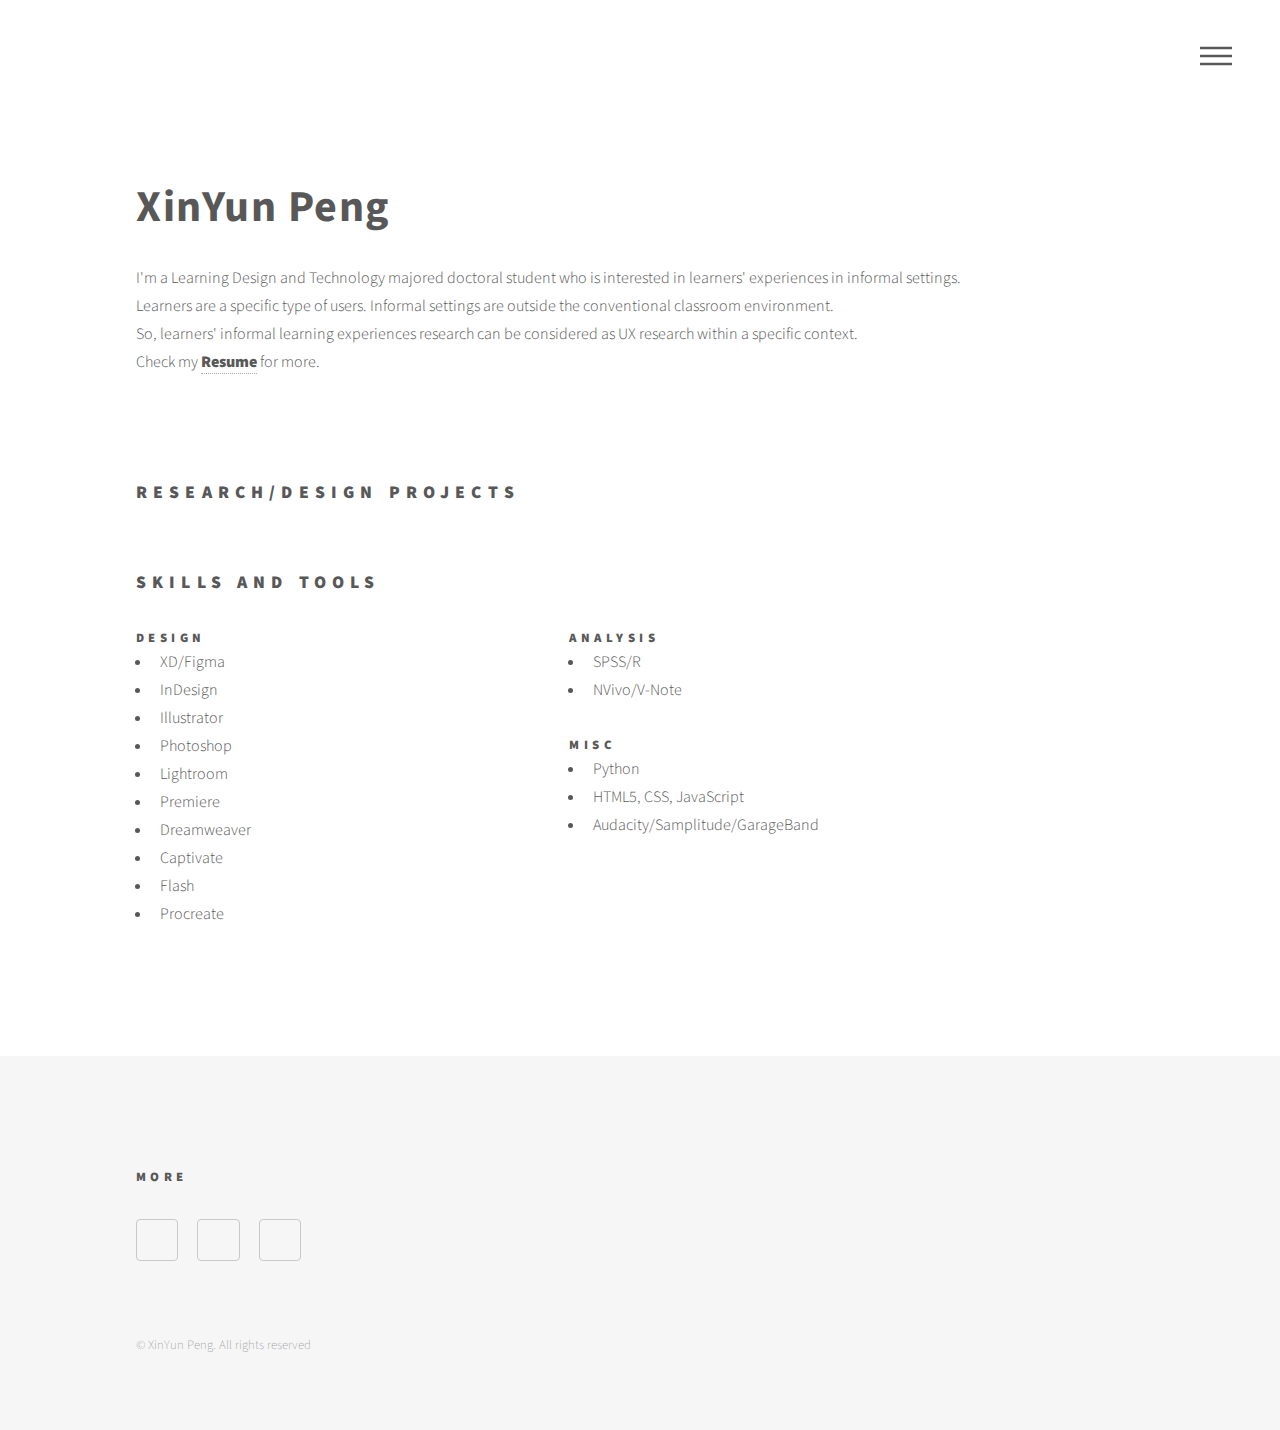
==== commit 654aeebb: "Add files via upload" ====
--- a/index.html
+++ b/index.html
@@ -58,7 +58,7 @@
 								<p>I'm a Learning Design and Technology majored doctoral student who is interested in learners' experiences in informal settings.
 									<br>Learners are a specific type of users. Informal settings are outside the conventional classroom environment. 
 									<br>So, learners' informal learning experiences research can be considered as UX research within a specific context. 
-									<br>Check my <strong><a href="https://drive.google.com/file/d/1ReY-bIBoaqoMh9IdCawSMeJFePAWXuU5/view?usp=sharing"  target="_blank" >Resume</a></strong> for more.</p>
+									<br>Check my <strong><a href="https://drive.google.com/file/d/1yEFm9CxXGGTuyeX4wxqZ7dl6P6rgVY_h/view?usp=sharing"  target="_blank" >Resume</a></strong> for more.</p>
 									
 							<br>
 							</header>
--- a/assets/css/main.css
+++ b/assets/css/main.css
@@ -167,11 +167,12 @@
 	}
 
 	h1 {
+		text-align: center;
 		font-size: 2.75em;
 		font-weight: 700;
 		line-height: 1.3;
 		margin: 0 0 1em 0;
-		letter-spacing: -0.035em;
+		letter-spacing: 0.035em;
 	}
 
 		h1 a {
@@ -195,7 +196,16 @@
 
 		}
 
-	h2, h3 {
+	h2 {
+		text-align: center;
+		font-weight: 900;
+		line-height: 1.5;
+		margin: 2.5em 0 0 0;
+		text-transform: uppercase;
+		letter-spacing: 0.35em;
+	}
+	
+	h3 {
 		font-weight: 900;
 		line-height: 1.5;
 		margin: 2.5em 0 0 0;
@@ -231,8 +241,13 @@
 	}
 
 	h6 {
-		font-size: 0.8em;
-	}
+		font-weight: 900;
+		line-height: 1.75;
+		margin: 2.5em 0 0 0;
+		color: #00A4D6
+	}
+	
+
 
 	@media screen and (max-width: 980px) {
 
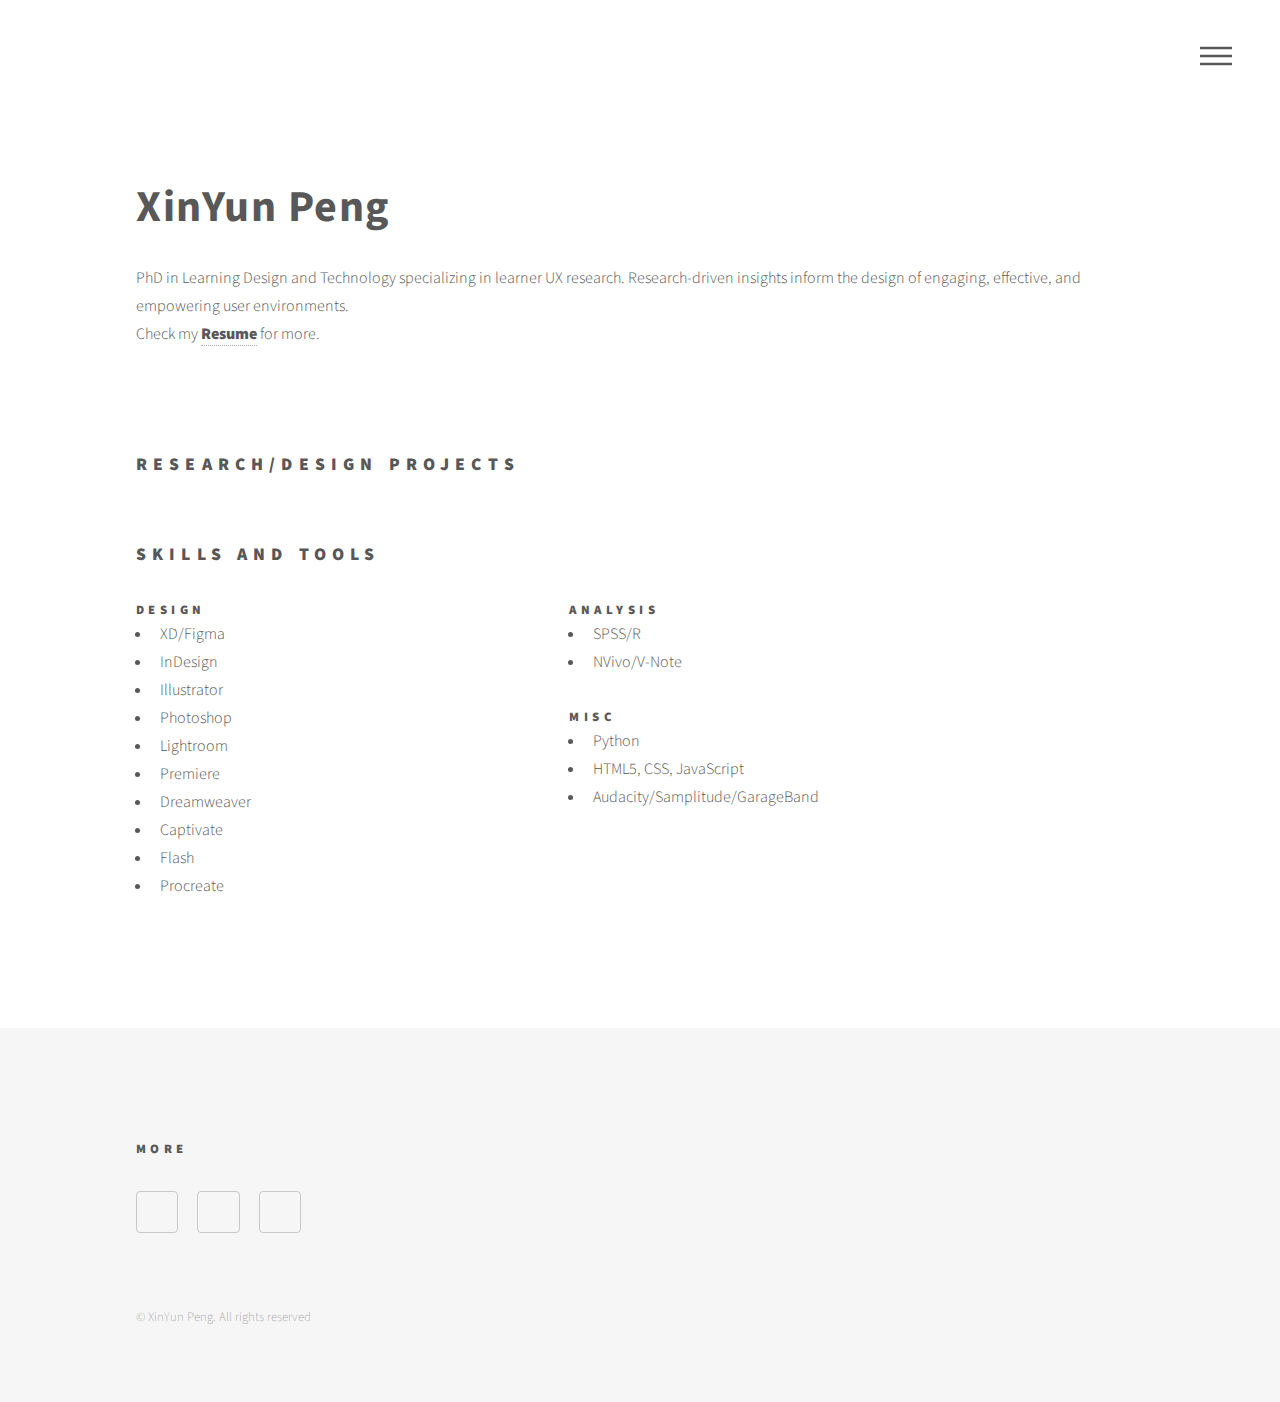
==== commit c330071d: "update text" ====
--- a/index.html
+++ b/index.html
@@ -55,9 +55,8 @@
 							<header>
 								<h1 class="align-left">XinYun Peng<br /></h1>
 								
-								<p>I'm a Learning Design and Technology majored doctoral student who is interested in learners' experiences in informal settings.
-									<br>Learners are a specific type of users. Informal settings are outside the conventional classroom environment. 
-									<br>So, learners' informal learning experiences research can be considered as UX research within a specific context. 
+								<p>PhD in Learning Design and Technology specializing in learner UX research. Research-driven insights inform the design of engaging, effective, and empowering user environments.
+								
 									<br>Check my <strong><a href="https://drive.google.com/file/d/1yEFm9CxXGGTuyeX4wxqZ7dl6P6rgVY_h/view?usp=sharing"  target="_blank" >Resume</a></strong> for more.</p>
 									
 							<br>
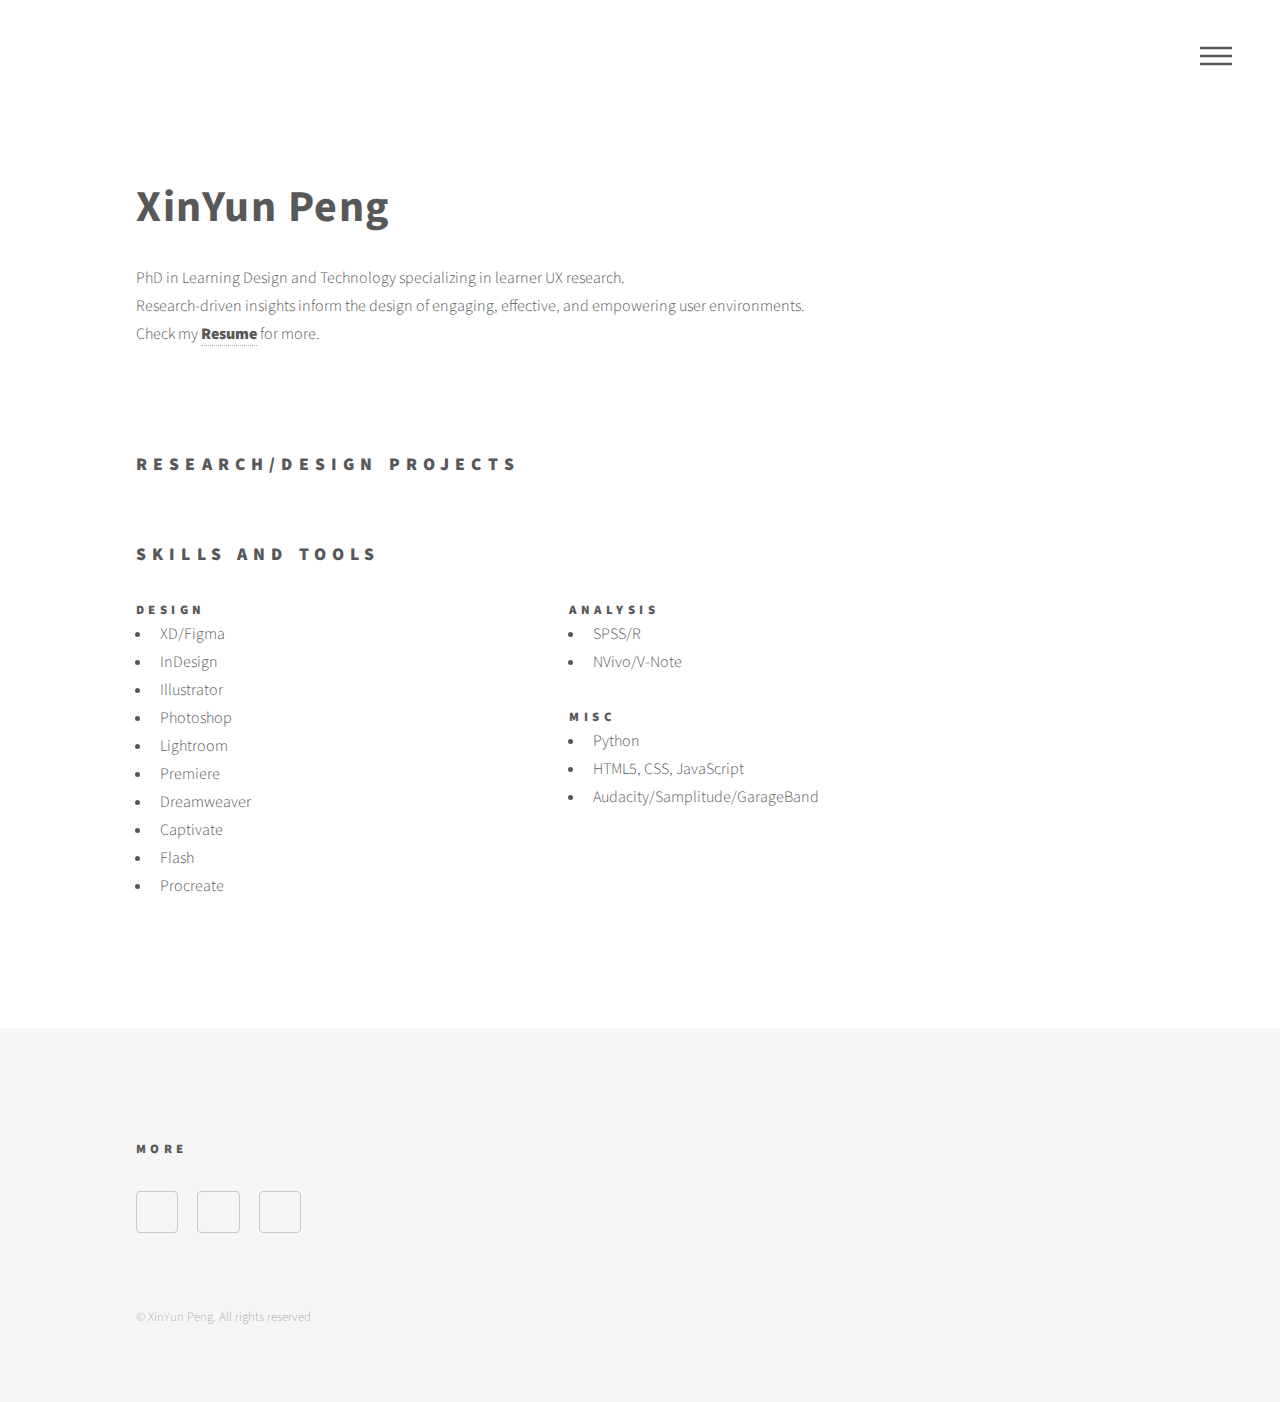
==== commit 5b75bbd0: "update text" ====
--- a/index.html
+++ b/index.html
@@ -55,7 +55,8 @@
 							<header>
 								<h1 class="align-left">XinYun Peng<br /></h1>
 								
-								<p>PhD in Learning Design and Technology specializing in learner UX research. Research-driven insights inform the design of engaging, effective, and empowering user environments.
+								<p>PhD in Learning Design and Technology specializing in learner UX research. 
+									<br>Research-driven insights inform the design of engaging, effective, and empowering user environments.
 								
 									<br>Check my <strong><a href="https://drive.google.com/file/d/1yEFm9CxXGGTuyeX4wxqZ7dl6P6rgVY_h/view?usp=sharing"  target="_blank" >Resume</a></strong> for more.</p>
 									
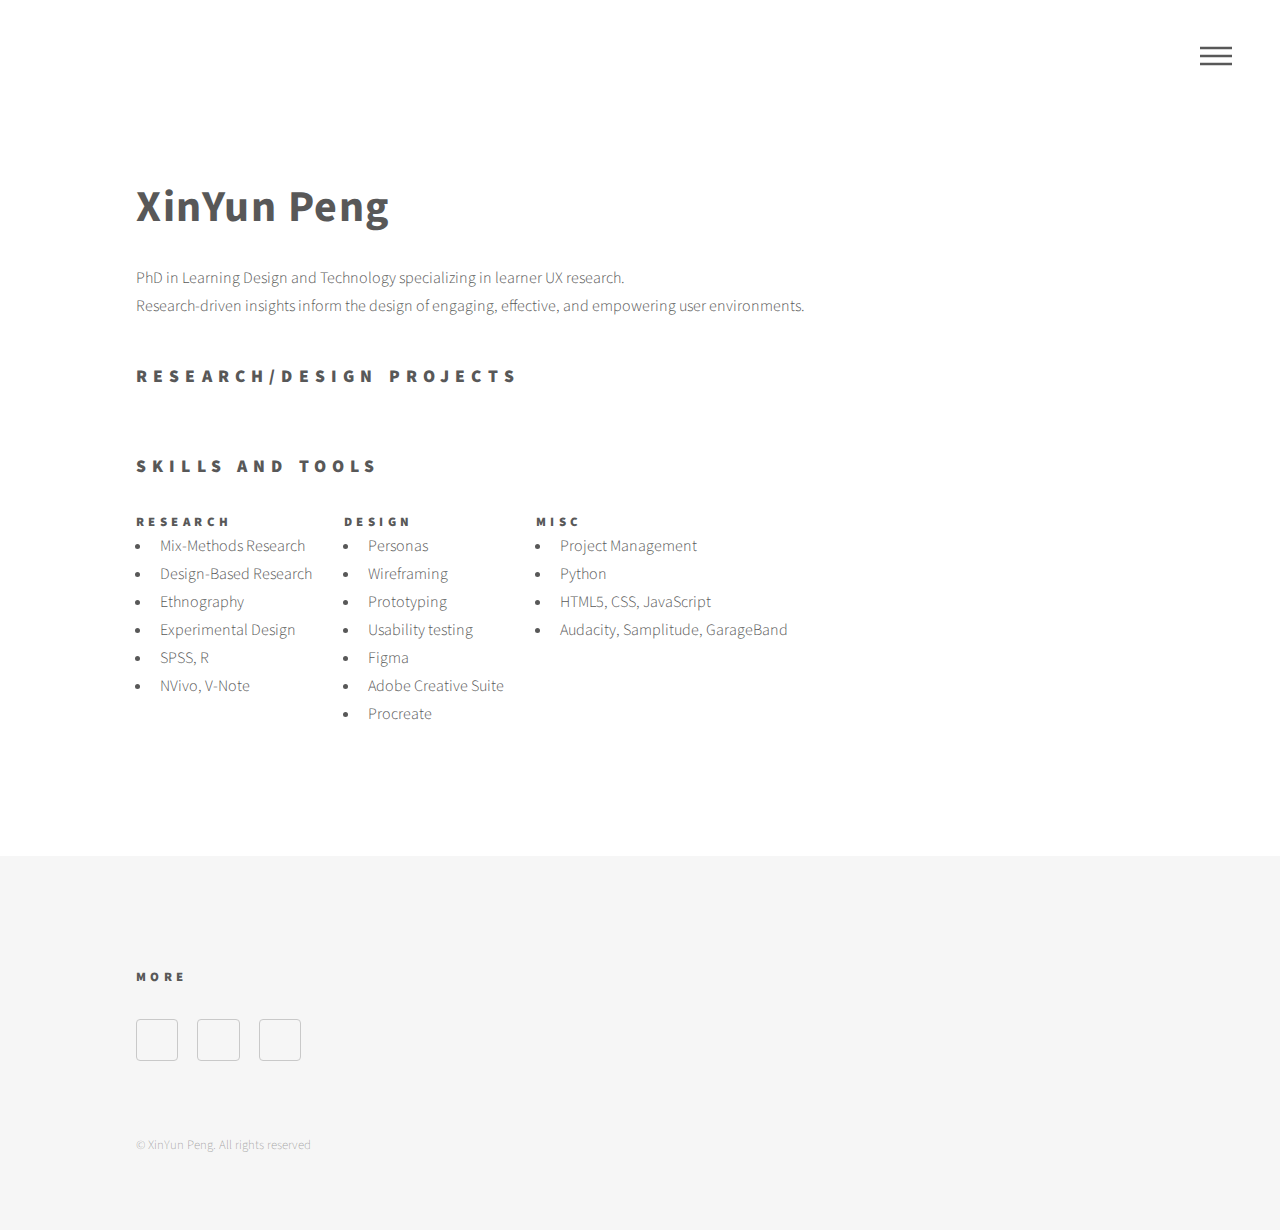
==== commit 0dfdaed7: "content update" ====
--- a/index.html
+++ b/index.html
@@ -43,6 +43,7 @@
 							<li><a href="spectrum.html">PRJ Spectrum</a></li>
 							<li><a href="leonhard.html">PRJ Leonhard Website</a></li>
 							<li><a href="pinying.html">PRJ PinYing</a></li>
+							<li>About Me</li>
 							<!-- <li><a href="">PRJ Future Learning Space &#128679;</a></li> -->
 							
 							
@@ -58,7 +59,7 @@
 								<p>PhD in Learning Design and Technology specializing in learner UX research. 
 									<br>Research-driven insights inform the design of engaging, effective, and empowering user environments.
 								
-									<br>Check my <strong><a href="https://drive.google.com/file/d/1yEFm9CxXGGTuyeX4wxqZ7dl6P6rgVY_h/view?usp=sharing"  target="_blank" >Resume</a></strong> for more.</p>
+							
 									
 							<br>
 							</header>
@@ -69,9 +70,10 @@
 										<img src="images/pic01.jpg" alt="" />
 									</span>
 									<a href="lten.html">
+										<h2>UXR</h2>
 										<h2>Learning agility</h2>
 										<div class="content">
-											<p>A UXR project aiming to understand L&D professionals learning agility during the pandemic</p>
+											<p>A project aiming to understand L&D professionals learning agility during the pandemic</p>
 										</div>
 									</a>
 								</article>
@@ -80,6 +82,7 @@
 										<img src="images/pic02.jpg" alt="" />
 									</span>
 									<a href="spectrum.html">
+										<h2>UXD</h2>
 										<h2>Spectrum</h2>
 										<div class="content">
 											<p>A prototype application for reflective teaching and learning using the cutting edge Natural Language Understanding models on lecture transcripts</p>
@@ -125,39 +128,45 @@
 								<h2 class="align-left">Skills and Tools</h2>
 								
 								<div class="row">
-									<div class="col-5 col-12-medium">
+									<div class="column">
+										<h3>Research</h3>
+										<ul>
+											<li>Mix-Methods Research</li>										
+											<li>Design-Based Research</li>
+											<li>Ethnography</li>
+											<li>Experimental Design</li>
+											<li>SPSS, R</li>
+											<li>NVivo, V-Note</li>
+										</ul>
+										
+									</div>
+									<div class="column">
 										<h3>Design</h3>
 										<ul>
-											<li>XD/Figma</li>										
-											<li>InDesign</li>
-											<li>Illustrator</li>
-											<li>Photoshop</li>
-											<li>Lightroom</li>
-											<li>Premiere</li>
-											<li>Dreamweaver</li>
-											<li>Captivate</li>
-											<li>Flash</li>
+											<li>Personas</li>
+											<li>Wireframing</li>
+											<li>Prototyping</li>
+											<li>Usability testing</li>
+											<li>Figma</li>										
+											<li>Adobe Creative Suite</li>
 											<li>Procreate</li>
 										</ul>
 										
 									</div>
-									<div class="col-4 col-12-medium">
-										<h3>Analysis</h3>
-										<ul>
-											<li>SPSS/R</li>
-											<li>NVivo/V-Note</li>
-										</ul>
+									
+								
+									<div class="column">
 										<h3>Misc</h3>
 										<ul>
+											<li>Project Management</li>
 											<li>Python</li>
 											<li>HTML5, CSS, JavaScript</li>
-											<li>Audacity/Samplitude/GarageBand</li>
+											<li>Audacity, Samplitude, GarageBand</li>
 			
 										</ul>
-										
 									</div>
 								</div>
-							
+								
 							</section>
 						</div>
 					</div>
